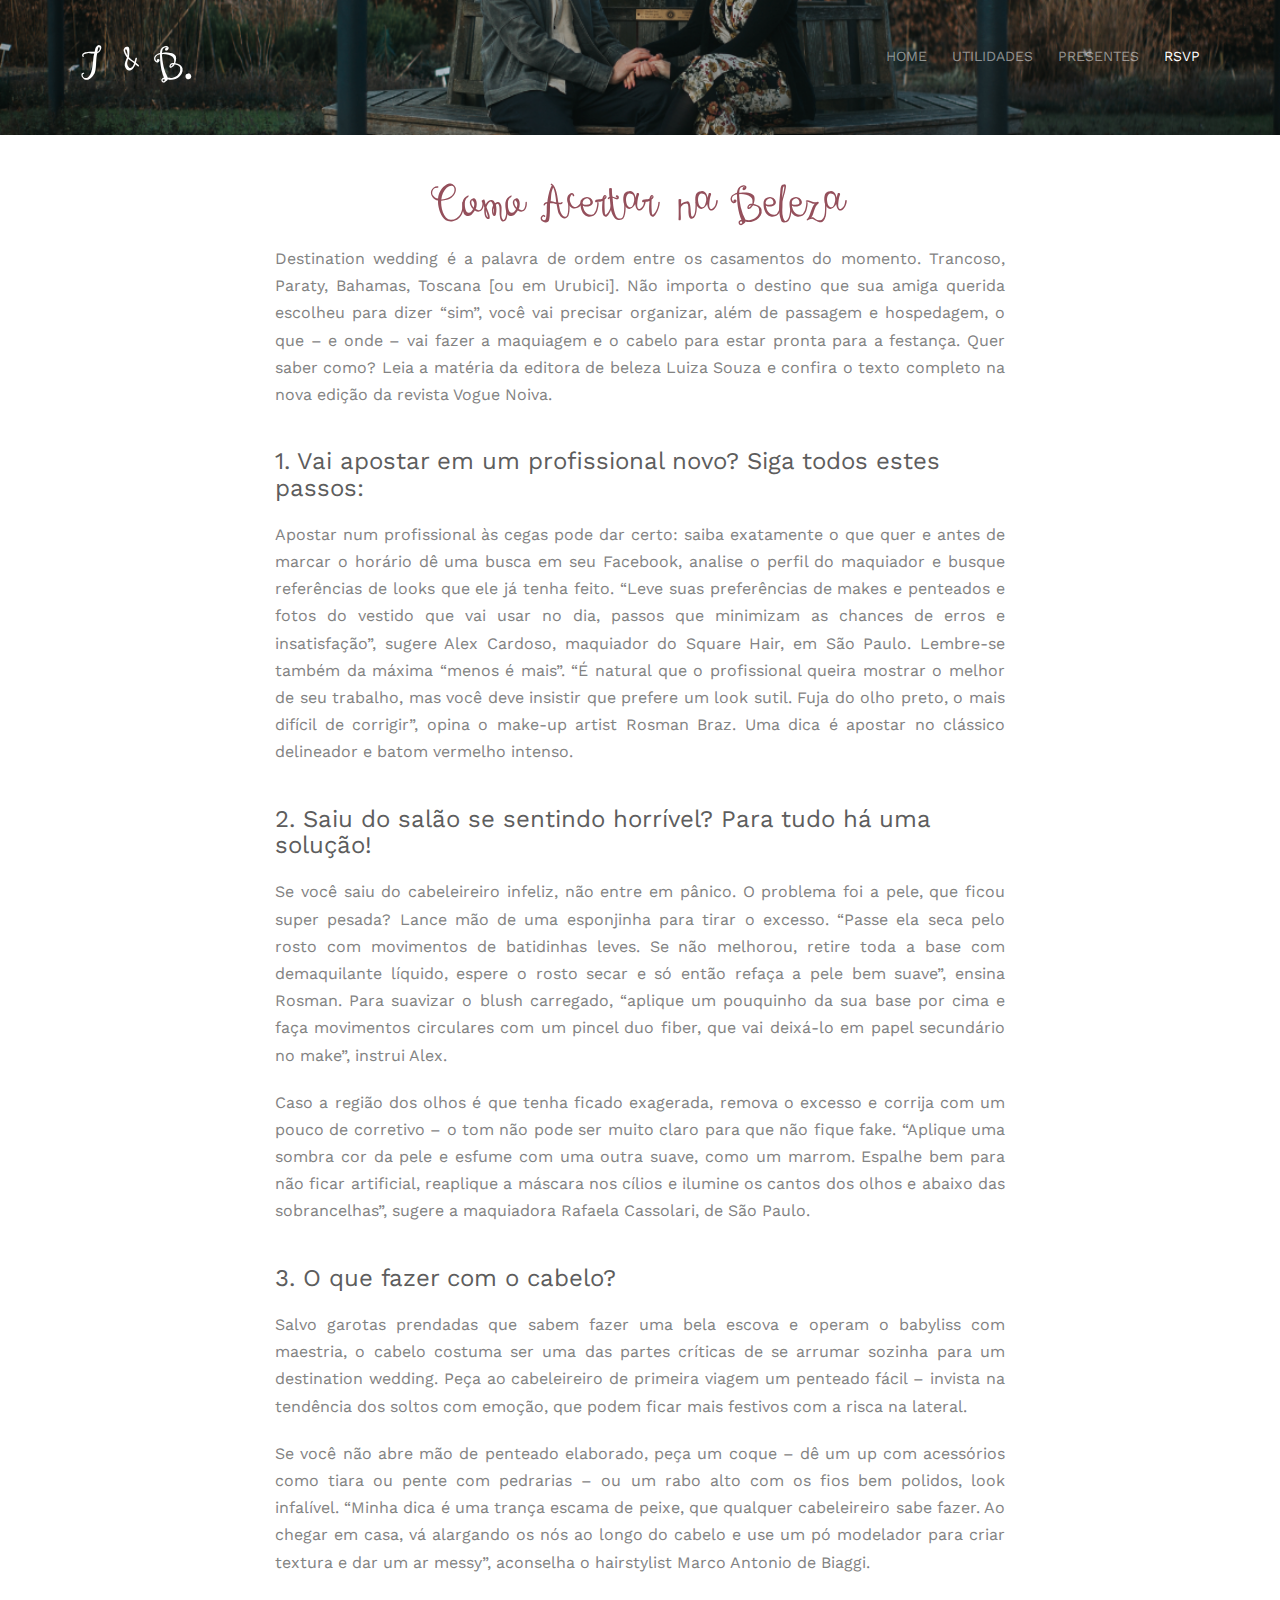
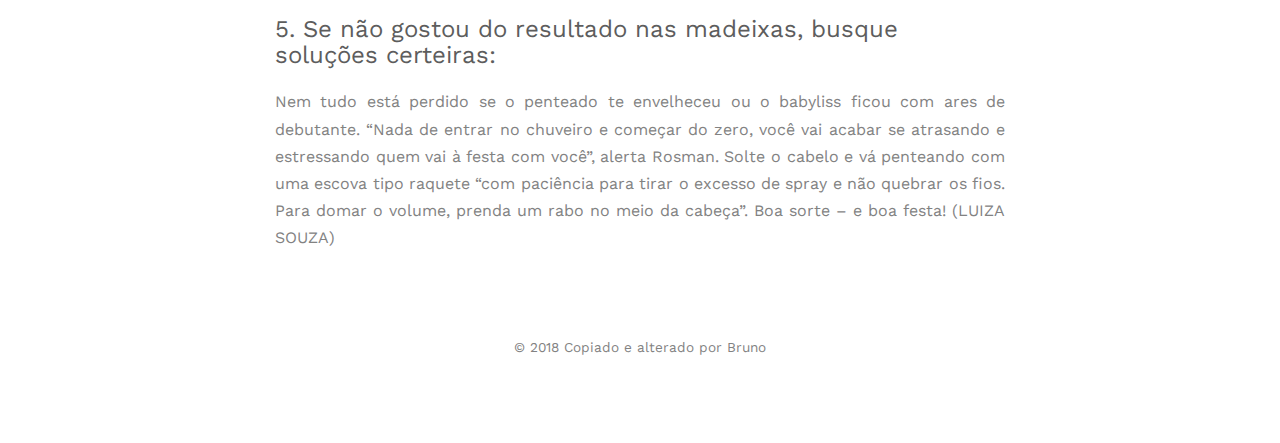
==== dica_beleza.html @ 576412ad "add some images and css updates" ====
<!DOCTYPE html>
<!--[if lt IE 7]>      <html class="no-js lt-ie9 lt-ie8 lt-ie7"> <![endif]-->
<!--[if IE 7]>         <html class="no-js lt-ie9 lt-ie8"> <![endif]-->
<!--[if IE 8]>         <html class="no-js lt-ie9"> <![endif]-->
<!--[if gt IE 8]><!--> <html class="no-js"> <!--<![endif]-->
	<head>
	<meta charset="utf-8">
	<meta http-equiv="X-UA-Compatible" content="IE=edge">
	<title>Thaís e Bruno</title>
	<meta name="viewport" content="width=device-width, initial-scale=1">


	<link href='https://fonts.googleapis.com/css?family=Work+Sans:400,300,600,400italic,700' rel='stylesheet' type='text/css'>
	<link href="https://fonts.googleapis.com/css?family=Sacramento" rel="stylesheet">
	
	<!-- Animate.css -->
	<link rel="stylesheet" href="css/animate.css">
	<!-- Icomoon Icon Fonts-->
	<link rel="stylesheet" href="css/icomoon.css">
	<!-- Bootstrap  -->
	<link rel="stylesheet" href="css/bootstrap.css">

	<!-- Magnific Popup -->
	<link rel="stylesheet" href="css/magnific-popup.css">

	<!-- Owl Carousel  -->
	<link rel="stylesheet" href="css/owl.carousel.min.css">
	<link rel="stylesheet" href="css/owl.theme.default.min.css">

	<!-- Theme style  -->
	<link rel="stylesheet" href="css/style.css">

	<!-- Modernizr JS -->
	<script src="js/modernizr-2.6.2.min.js"></script>
	<!-- FOR IE9 below -->
	<!--[if lt IE 9]>
	<script src="js/respond.min.js"></script>
	<![endif]-->

	</head>
	<body>
		
	<div class="tebw-loader"></div>
	
	<div id="page">
	<nav class="tebw-nav" role="navigation">
		<div class="container">
			<div class="row">
				<div class="col-md-3 col-xs-5">
					<div id="tebw-logo"><a href="index.html">T &amp; B<strong>.</strong></a></div>
				</div>
				<div class="col-md-9 col-xs-7 text-right menu-1">
					<ul>
						<li><a href="index.html">Home</a></li>
						<li class="has-dropdown">
							<a>Utilidades</a>
								<ul class="dropdown">
									<li><a href="dica_beleza.html">Dicas de beleza</a></li>
									<li><a href="onde_ficar.html">Onde ficar</a></li>
									<li><a href="o_que_vestir.html">O que vestir</a></li>
								</ul>
							</a>
						</li>
						<li><a href="gift_list.html">Presentes</a></li>
						<li class="active"><a href="rsvp.html">RSVP</a></li>
					</ul>
				</div>
			</div>
			
		</div>
	</nav>

	<header id="tebw-header" class="tebw-cover tebw-cover-sm" role="banner" style="background-image:url(images/header.png);">
	</header>


	<div class="tebw-post">
		<div class="container">
			<div class="col-md-8 col-xs-12 col-md-offset-2">
				<h2>Como Acertar na Beleza</h2>

				<p>Destination wedding é a palavra de ordem entre os casamentos do momento. Trancoso, Paraty, Bahamas, Toscana [ou em Urubici]. Não importa o destino que sua amiga querida escolheu para dizer “sim”, você vai precisar organizar, além de passagem e hospedagem, o que – e onde – vai fazer a maquiagem e o cabelo para estar pronta para a festança. Quer saber como? Leia a matéria da editora de beleza Luiza Souza e confira o texto completo na nova edição da revista Vogue Noiva.

				<h3>1. Vai apostar em um profissional novo? Siga todos estes passos:</h3>
				<p>Apostar num profissional às cegas pode dar certo: saiba exatamente o que quer e antes de marcar o horário dê uma busca em seu Facebook, analise o perfil do maquiador e busque referências de looks que ele já tenha feito. “Leve suas preferências de makes e penteados e fotos do vestido que vai usar no dia, passos que minimizam as chances de erros e insatisfação”, sugere Alex Cardoso, maquiador do Square Hair, em São Paulo. Lembre-se também da máxima “menos é mais”. “É natural que o profissional queira mostrar o melhor de seu trabalho, mas você deve insistir que prefere um look sutil. Fuja do olho preto, o mais difícil de corrigir”, opina o make-up artist Rosman Braz. Uma dica é apostar no clássico delineador e batom vermelho intenso.</p>

				<h3>2. Saiu do salão se sentindo horrível? Para tudo há uma solução!</h3>
				<p>Se você saiu do cabeleireiro infeliz, não entre em pânico. O problema foi a pele, que ficou super pesada? Lance mão de uma esponjinha para tirar o excesso. “Passe ela seca pelo rosto com movimentos de batidinhas leves. Se não melhorou, retire toda a base com demaquilante líquido, espere o rosto secar e só então refaça a pele bem suave”, ensina Rosman. Para suavizar o blush carregado, “aplique um pouquinho da sua base por cima e faça movimentos circulares com um pincel duo fiber, que vai deixá-lo em papel secundário no make”, instrui Alex.</p>

				<p>Caso a região dos olhos é que tenha ficado exagerada, remova o excesso e corrija com um pouco de corretivo – o tom não pode ser muito claro para que não fique fake. “Aplique uma sombra cor da pele e esfume com uma outra suave, como um marrom. Espalhe bem para não ficar artificial, reaplique a máscara nos cílios e ilumine os cantos dos olhos e abaixo das sobrancelhas”, sugere a maquiadora Rafaela Cassolari, de São Paulo.</p>
						
				<h3>3. O que fazer com o cabelo?</h3>
				<p>Salvo garotas prendadas que sabem fazer uma bela escova e operam o babyliss com maestria, o cabelo costuma ser uma das partes críticas de se arrumar sozinha para um destination wedding. ​Peça ao cabeleireiro de primeira viagem um penteado fácil – invista na tendência dos soltos com emoção, que podem ficar mais festivos com a risca na lateral.</p>
				
				<p>Se você não abre mão de penteado elaborado, peça um coque – dê um up com acessórios como tiara ou pente com pedrarias – ou um rabo alto com os fios bem polidos, look infalível. “Minha dica é uma trança escama de peixe, que qualquer cabeleireiro sabe fazer. Ao chegar em casa, vá alargando os nós ao longo do cabelo e use um pó modelador para criar textura e dar um ar messy”, aconselha o hairstylist Marco Antonio de Biaggi.</p>
				<p>
				<h3>5. Se não gostou do resultado nas madeixas, busque soluções certeiras:</h3>
				<p>Nem tudo está perdido se o penteado te envelheceu ou o babyliss ficou com ares de debutante. “Nada de entrar no chuveiro e começar do zero, você vai acabar se atrasando e estressando quem vai à festa com você”, alerta Rosman. Solte o cabelo e vá penteando com uma escova tipo raquete “com paciência para tirar o excesso de spray e não quebrar os fios. Para domar o volume, prenda um rabo no meio da cabeça”. Boa sorte – e boa festa! (LUIZA SOUZA)</p>
			</div>
		</div>
	</div>

	<footer id="tebw-footer" role="contentinfo">
			<div class="container">

				<div class="row copyright">
					<div class="col-md-12 text-center">
						<p>
							<small class="block">© 2018 Copiado e alterado por Bruno</small>
						</p>
					</div>
				</div>

			</div>
		</footer>
	</div>

	<div class="gototop js-top">
		<a href="#" class="js-gotop"><i class="icon-arrow-up"></i></a>
	</div>
	
	<!-- jQuery -->
	<script src="js/jquery.min.js"></script>
	<!-- jQuery Easing -->
	<script src="js/jquery.easing.1.3.js"></script>
	<!-- Bootstrap -->
	<script src="js/bootstrap.min.js"></script>
	<!-- Waypoints -->
	<script src="js/jquery.waypoints.min.js"></script>
	<!-- Carousel -->
	<script src="js/owl.carousel.min.js"></script>
	<!-- countTo -->
	<script src="js/jquery.countTo.js"></script>

	<!-- Stellar -->
	<script src="js/jquery.stellar.min.js"></script>
	<!-- Magnific Popup -->
	<script src="js/jquery.magnific-popup.min.js"></script>
	<script src="js/magnific-popup-options.js"></script>

	<!-- Main -->
	<script src="js/main.js"></script>

	</body>
</html>
---- css/icomoon.css ----
@font-face {
  font-family: 'icomoon';
  src:  url('../fonts/icomoon/icomoon.eot?6iuir');
  src:  url('../fonts/icomoon/icomoon.eot?6iuir#iefix') format('embedded-opentype'),
    url('../fonts/icomoon/icomoon.ttf?6iuir') format('truetype'),
    url('../fonts/icomoon/icomoon.woff?6iuir') format('woff'),
    url('../fonts/icomoon/icomoon.svg?6iuir#icomoon') format('svg');
  font-weight: normal;
  font-style: normal;
}

[class^="icon-"], [class*=" icon-"] {
  /* use !important to prevent issues with browser extensions that change fonts */
  font-family: 'icomoon' !important;
  speak: none;
  font-style: normal;
  font-weight: normal;
  font-variant: normal;
  text-transform: none;
  line-height: 1;

  /* Better Font Rendering =========== */
  -webkit-font-smoothing: antialiased;
  -moz-osx-font-smoothing: grayscale;
}

.icon-eye:before {
  content: "\e000";
}
.icon-paper-clip:before {
  content: "\e001";
}
.icon-mail:before {
  content: "\e002";
}
.icon-toggle:before {
  content: "\e003";
}
.icon-layout:before {
  content: "\e004";
}
.icon-link:before {
  content: "\e005";
}
.icon-bell:before {
  content: "\e006";
}
.icon-lock:before {
  content: "\e007";
}
.icon-unlock:before {
  content: "\e008";
}
.icon-ribbon:before {
  content: "\e009";
}
.icon-image:before {
  content: "\e010";
}
.icon-signal:before {
  content: "\e011";
}
.icon-target:before {
  content: "\e012";
}
.icon-clipboard:before {
  content: "\e013";
}
.icon-clock:before {
  content: "\e014";
}
.icon-watch:before {
  content: "\e015";
}
.icon-air-play:before {
  content: "\e016";
}
.icon-camera:before {
  content: "\e017";
}
.icon-video:before {
  content: "\e018";
}
.icon-disc:before {
  content: "\e019";
}
.icon-printer:before {
  content: "\e020";
}
.icon-monitor:before {
  content: "\e021";
}
.icon-server:before {
  content: "\e022";
}
.icon-cog:before {
  content: "\e023";
}
.icon-heart:before {
  content: "\e024";
}
.icon-paragraph:before {
  content: "\e025";
}
.icon-align-justify:before {
  content: "\e026";
}
.icon-align-left:before {
  content: "\e027";
}
.icon-align-center:before {
  content: "\e028";
}
.icon-align-right:before {
  content: "\e029";
}
.icon-book:before {
  content: "\e030";
}
.icon-layers:before {
  content: "\e031";
}
.icon-stack:before {
  content: "\e032";
}
.icon-stack-2:before {
  content: "\e033";
}
.icon-paper:before {
  content: "\e034";
}
.icon-paper-stack:before {
  content: "\e035";
}
.icon-search:before {
  content: "\e036";
}
.icon-zoom-in:before {
  content: "\e037";
}
.icon-zoom-out:before {
  content: "\e038";
}
.icon-reply:before {
  content: "\e039";
}
.icon-circle-plus:before {
  content: "\e040";
}
.icon-circle-minus:before {
  content: "\e041";
}
.icon-circle-check:before {
  content: "\e042";
}
.icon-circle-cross:before {
  content: "\e043";
}
.icon-square-plus:before {
  content: "\e044";
}
.icon-square-minus:before {
  content: "\e045";
}
.icon-square-check:before {
  content: "\e046";
}
.icon-square-cross:before {
  content: "\e047";
}
.icon-microphone:before {
  content: "\e048";
}
.icon-record:before {
  content: "\e049";
}
.icon-skip-back:before {
  content: "\e050";
}
.icon-rewind:before {
  content: "\e051";
}
.icon-play:before {
  content: "\e052";
}
.icon-pause:before {
  content: "\e053";
}
.icon-stop:before {
  content: "\e054";
}
.icon-fast-forward:before {
  content: "\e055";
}
.icon-skip-forward:before {
  content: "\e056";
}
.icon-shuffle:before {
  content: "\e057";
}
.icon-repeat:before {
  content: "\e058";
}
.icon-folder:before {
  content: "\e059";
}
.icon-umbrella:before {
  content: "\e060";
}
.icon-moon:before {
  content: "\e061";
}
.icon-thermometer:before {
  content: "\e062";
}
.icon-drop:before {
  content: "\e063";
}
.icon-sun:before {
  content: "\e064";
}
.icon-cloud:before {
  content: "\e065";
}
.icon-cloud-upload:before {
  content: "\e066";
}
.icon-cloud-download:before {
  content: "\e067";
}
.icon-upload:before {
  content: "\e068";
}
.icon-download:before {
  content: "\e069";
}
.icon-location:before {
  content: "\e070";
}
.icon-location-2:before {
  content: "\e071";
}
.icon-map:before {
  content: "\e072";
}
.icon-battery:before {
  content: "\e073";
}
.icon-head:before {
  content: "\e074";
}
.icon-briefcase:before {
  content: "\e075";
}
.icon-speech-bubble:before {
  content: "\e076";
}
.icon-anchor:before {
  content: "\e077";
}
.icon-globe:before {
  content: "\e078";
}
.icon-box:before {
  content: "\e079";
}
.icon-reload:before {
  content: "\e080";
}
.icon-share:before {
  content: "\e081";
}
.icon-marquee:before {
  content: "\e082";
}
.icon-marquee-plus:before {
  content: "\e083";
}
.icon-marquee-minus:before {
  content: "\e084";
}
.icon-tag:before {
  content: "\e085";
}
.icon-power:before {
  content: "\e086";
}
.icon-command:before {
  content: "\e087";
}
.icon-alt:before {
  content: "\e088";
}
.icon-esc:before {
  content: "\e089";
}
.icon-bar-graph:before {
  content: "\e090";
}
.icon-bar-graph-2:before {
  content: "\e091";
}
.icon-pie-graph:before {
  content: "\e092";
}
.icon-star:before {
  content: "\e093";
}
.icon-arrow-left:before {
  content: "\e094";
}
.icon-arrow-right:before {
  content: "\e095";
}
.icon-arrow-up:before {
  content: "\e096";
}
.icon-arrow-down:before {
  content: "\e097";
}
.icon-volume:before {
  content: "\e098";
}
.icon-mute:before {
  content: "\e099";
}
.icon-content-right:before {
  content: "\e100";
}
.icon-content-left:before {
  content: "\e101";
}
.icon-grid:before {
  content: "\e102";
}
.icon-grid-2:before {
  content: "\e103";
}
.icon-columns:before {
  content: "\e104";
}
.icon-loader:before {
  content: "\e105";
}
.icon-bag:before {
  content: "\e106";
}
.icon-ban:before {
  content: "\e107";
}
.icon-flag:before {
  content: "\e108";
}
.icon-trash:before {
  content: "\e109";
}
.icon-expand:before {
  content: "\e110";
}
.icon-contract:before {
  content: "\e111";
}
.icon-maximize:before {
  content: "\e112";
}
.icon-minimize:before {
  content: "\e113";
}
.icon-plus:before {
  content: "\e114";
}
.icon-minus:before {
  content: "\e115";
}
.icon-check:before {
  content: "\e116";
}
.icon-cross:before {
  content: "\e117";
}
.icon-move:before {
  content: "\e118";
}
.icon-delete:before {
  content: "\e119";
}
.icon-menu:before {
  content: "\e120";
}
.icon-archive:before {
  content: "\e121";
}
.icon-inbox:before {
  content: "\e122";
}
.icon-outbox:before {
  content: "\e123";
}
.icon-file:before {
  content: "\e124";
}
.icon-file-add:before {
  content: "\e125";
}
.icon-file-subtract:before {
  content: "\e126";
}
.icon-help:before {
  content: "\e127";
}
.icon-open:before {
  content: "\e128";
}
.icon-ellipsis:before {
  content: "\e129";
}
.icon-add-to-list:before {
  content: "\e900";
}
.icon-classic-computer:before {
  content: "\e901";
}
.icon-controller-fast-backward:before {
  content: "\e902";
}
.icon-creative-commons-attribution:before {
  content: "\e903";
}
.icon-creative-commons-noderivs:before {
  content: "\e904";
}
.icon-creative-commons-noncommercial-eu:before {
  content: "\e905";
}
.icon-creative-commons-noncommercial-us:before {
  content: "\e906";
}
.icon-creative-commons-public-domain:before {
  content: "\e907";
}
.icon-creative-commons-remix:before {
  content: "\e908";
}
.icon-creative-commons-share:before {
  content: "\e909";
}
.icon-creative-commons-sharealike:before {
  content: "\e90a";
}
.icon-creative-commons:before {
  content: "\e90b";
}
.icon-document-landscape:before {
  content: "\e90c";
}
.icon-remove-user:before {
  content: "\e90d";
}
.icon-warning:before {
  content: "\e90e";
}
.icon-arrow-bold-down:before {
  content: "\e90f";
}
.icon-arrow-bold-left:before {
  content: "\e910";
}
.icon-arrow-bold-right:before {
  content: "\e911";
}
.icon-arrow-bold-up:before {
  content: "\e912";
}
.icon-arrow-down2:before {
  content: "\e913";
}
.icon-arrow-left2:before {
  content: "\e914";
}
.icon-arrow-long-down:before {
  content: "\e915";
}
.icon-arrow-long-left:before {
  content: "\e916";
}
.icon-arrow-long-right:before {
  content: "\e917";
}
.icon-arrow-long-up:before {
  content: "\e918";
}
.icon-arrow-right2:before {
  content: "\e919";
}
.icon-arrow-up2:before {
  content: "\e91a";
}
.icon-arrow-with-circle-down:before {
  content: "\e91b";
}
.icon-arrow-with-circle-left:before {
  content: "\e91c";
}
.icon-arrow-with-circle-right:before {
  content: "\e91d";
}
.icon-arrow-with-circle-up:before {
  content: "\e91e";
}
.icon-bookmark:before {
  content: "\e91f";
}
.icon-bookmarks:before {
  content: "\e920";
}
.icon-chevron-down:before {
  content: "\e921";
}
.icon-chevron-left:before {
  content: "\e922";
}
.icon-chevron-right:before {
  content: "\e923";
}
.icon-chevron-small-down:before {
  content: "\e924";
}
.icon-chevron-small-left:before {
  content: "\e925";
}
.icon-chevron-small-right:before {
  content: "\e926";
}
.icon-chevron-small-up:before {
  content: "\e927";
}
.icon-chevron-thin-down:before {
  content: "\e928";
}
.icon-chevron-thin-left:before {
  content: "\e929";
}
.icon-chevron-thin-right:before {
  content: "\e92a";
}
.icon-chevron-thin-up:before {
  content: "\e92b";
}
.icon-chevron-up:before {
  content: "\e92c";
}
.icon-chevron-with-circle-down:before {
  content: "\e92d";
}
.icon-chevron-with-circle-left:before {
  content: "\e92e";
}
.icon-chevron-with-circle-right:before {
  content: "\e92f";
}
.icon-chevron-with-circle-up:before {
  content: "\e930";
}
.icon-cloud2:before {
  content: "\e931";
}
.icon-controller-fast-forward:before {
  content: "\e932";
}
.icon-controller-jump-to-start:before {
  content: "\e933";
}
.icon-controller-next:before {
  content: "\e934";
}
.icon-controller-paus:before {
  content: "\e935";
}
.icon-controller-play:before {
  content: "\e936";
}
.icon-controller-record:before {
  content: "\e937";
}
.icon-controller-stop:before {
  content: "\e938";
}
.icon-controller-volume:before {
  content: "\e939";
}
.icon-dot-single:before {
  content: "\e93a";
}
.icon-dots-three-horizontal:before {
  content: "\e93b";
}
.icon-dots-three-vertical:before {
  content: "\e93c";
}
.icon-dots-two-horizontal:before {
  content: "\e93d";
}
.icon-dots-two-vertical:before {
  content: "\e93e";
}
.icon-download2:before {
  content: "\e93f";
}
.icon-emoji-flirt:before {
  content: "\e940";
}
.icon-flow-branch:before {
  content: "\e941";
}
.icon-flow-cascade:before {
  content: "\e942";
}
.icon-flow-line:before {
  content: "\e943";
}
.icon-flow-parallel:before {
  content: "\e944";
}
.icon-flow-tree:before {
  content: "\e945";
}
.icon-install:before {
  content: "\e946";
}
.icon-layers2:before {
  content: "\e947";
}
.icon-open-book:before {
  content: "\e948";
}
.icon-resize-100:before {
  content: "\e949";
}
.icon-resize-full-screen:before {
  content: "\e94a";
}
.icon-save:before {
  content: "\e94b";
}
.icon-select-arrows:before {
  content: "\e94c";
}
.icon-sound-mute:before {
  content: "\e94d";
}
.icon-sound:before {
  content: "\e94e";
}
.icon-trash2:before {
  content: "\e94f";
}
.icon-triangle-down:before {
  content: "\e950";
}
.icon-triangle-left:before {
  content: "\e951";
}
.icon-triangle-right:before {
  content: "\e952";
}
.icon-triangle-up:before {
  content: "\e953";
}
.icon-uninstall:before {
  content: "\e954";
}
.icon-upload-to-cloud:before {
  content: "\e955";
}
.icon-upload2:before {
  content: "\e956";
}
.icon-add-user:before {
  content: "\e957";
}
.icon-address:before {
  content: "\e958";
}
.icon-adjust:before {
  content: "\e959";
}
.icon-air:before {
  content: "\e95a";
}
.icon-aircraft-landing:before {
  content: "\e95b";
}
.icon-aircraft-take-off:before {
  content: "\e95c";
}
.icon-aircraft:before {
  content: "\e95d";
}
.icon-align-bottom:before {
  content: "\e95e";
}
.icon-align-horizontal-middle:before {
  content: "\e95f";
}
.icon-align-left2:before {
  content: "\e960";
}
.icon-align-right2:before {
  content: "\e961";
}
.icon-align-top:before {
  content: "\e962";
}
.icon-align-vertical-middle:before {
  content: "\e963";
}
.icon-archive2:before {
  content: "\e964";
}
.icon-area-graph:before {
  content: "\e965";
}
.icon-attachment:before {
  content: "\e966";
}
.icon-awareness-ribbon:before {
  content: "\e967";
}
.icon-back-in-time:before {
  content: "\e968";
}
.icon-back:before {
  content: "\e969";
}
.icon-bar-graph2:before {
  content: "\e96a";
}
.icon-battery2:before {
  content: "\e96b";
}
.icon-beamed-note:before {
  content: "\e96c";
}
.icon-bell2:before {
  content: "\e96d";
}
.icon-blackboard:before {
  content: "\e96e";
}
.icon-block:before {
  content: "\e96f";
}
.icon-book2:before {
  content: "\e970";
}
.icon-bowl:before {
  content: "\e971";
}
.icon-box2:before {
  content: "\e972";
}
.icon-briefcase2:before {
  content: "\e973";
}
.icon-browser:before {
  content: "\e974";
}
.icon-brush:before {
  content: "\e975";
}
.icon-bucket:before {
  content: "\e976";
}
.icon-cake:before {
  content: "\e977";
}
.icon-calculator:before {
  content: "\e978";
}
.icon-calendar:before {
  content: "\e979";
}
.icon-camera2:before {
  content: "\e97a";
}
.icon-ccw:before {
  content: "\e97b";
}
.icon-chat:before {
  content: "\e97c";
}
.icon-check2:before {
  content: "\e97d";
}
.icon-circle-with-cross:before {
  content: "\e97e";
}
.icon-circle-with-minus:before {
  content: "\e97f";
}
.icon-circle-with-plus:before {
  content: "\e980";
}
.icon-circle:before {
  content: "\e981";
}
.icon-circular-graph:before {
  content: "\e982";
}
.icon-clapperboard:before {
  content: "\e983";
}
.icon-clipboard2:before {
  content: "\e984";
}
.icon-clock2:before {
  content: "\e985";
}
.icon-code:before {
  content: "\e986";
}
.icon-cog2:before {
  content: "\e987";
}
.icon-colours:before {
  content: "\e988";
}
.icon-compass:before {
  content: "\e989";
}
.icon-copy:before {
  content: "\e98a";
}
.icon-credit-card:before {
  content: "\e98b";
}
.icon-credit:before {
  content: "\e98c";
}
.icon-cross2:before {
  content: "\e98d";
}
.icon-cup:before {
  content: "\e98e";
}
.icon-cw:before {
  content: "\e98f";
}
.icon-cycle:before {
  content: "\e990";
}
.icon-database:before {
  content: "\e991";
}
.icon-dial-pad:before {
  content: "\e992";
}
.icon-direction:before {
  content: "\e993";
}
.icon-document:before {
  content: "\e994";
}
.icon-documents:before {
  content: "\e995";
}
.icon-drink:before {
  content: "\e996";
}
.icon-drive:before {
  content: "\e997";
}
.icon-drop2:before {
  content: "\e998";
}
.icon-edit:before {
  content: "\e999";
}
.icon-email:before {
  content: "\e99a";
}
.icon-emoji-happy:before {
  content: "\e99b";
}
.icon-emoji-neutral:before {
  content: "\e99c";
}
.icon-emoji-sad:before {
  content: "\e99d";
}
.icon-erase:before {
  content: "\e99e";
}
.icon-eraser:before {
  content: "\e99f";
}
.icon-export:before {
  content: "\e9a0";
}
.icon-eye2:before {
  content: "\e9a1";
}
.icon-feather:before {
  content: "\e9a2";
}
.icon-flag2:before {
  content: "\e9a3";
}
.icon-flash:before {
  content: "\e9a4";
}
.icon-flashlight:before {
  content: "\e9a5";
}
.icon-flat-brush:before {
  content: "\e9a6";
}
.icon-folder-images:before {
  content: "\e9a7";
}
.icon-folder-music:before {
  content: "\e9a8";
}
.icon-folder-video:before {
  content: "\e9a9";
}
.icon-folder2:before {
  content: "\e9aa";
}
.icon-forward:before {
  content: "\e9ab";
}
.icon-funnel:before {
  content: "\e9ac";
}
.icon-game-controller:before {
  content: "\e9ad";
}
.icon-gauge:before {
  content: "\e9ae";
}
.icon-globe2:before {
  content: "\e9af";
}
.icon-graduation-cap:before {
  content: "\e9b0";
}
.icon-grid2:before {
  content: "\e9b1";
}
.icon-hair-cross:before {
  content: "\e9b2";
}
.icon-hand:before {
  content: "\e9b3";
}
.icon-heart-outlined:before {
  content: "\e9b4";
}
.icon-heart2:before {
  content: "\e9b5";
}
.icon-help-with-circle:before {
  content: "\e9b6";
}
.icon-help2:before {
  content: "\e9b7";
}
.icon-home:before {
  content: "\e9b8";
}
.icon-hour-glass:before {
  content: "\e9b9";
}
.icon-image-inverted:before {
  content: "\e9ba";
}
.icon-image2:before {
  content: "\e9bb";
}
.icon-images:before {
  content: "\e9bc";
}
.icon-inbox2:before {
  content: "\e9bd";
}
.icon-infinity:before {
  content: "\e9be";
}
.icon-info-with-circle:before {
  content: "\e9bf";
}
.icon-info:before {
  content: "\e9c0";
}
.icon-key:before {
  content: "\e9c1";
}
.icon-keyboard:before {
  content: "\e9c2";
}
.icon-lab-flask:before {
  content: "\e9c3";
}
.icon-landline:before {
  content: "\e9c4";
}
.icon-language:before {
  content: "\e9c5";
}
.icon-laptop:before {
  content: "\e9c6";
}
.icon-leaf:before {
  content: "\e9c7";
}
.icon-level-down:before {
  content: "\e9c8";
}
.icon-level-up:before {
  content: "\e9c9";
}
.icon-lifebuoy:before {
  content: "\e9ca";
}
.icon-light-bulb:before {
  content: "\e9cb";
}
.icon-light-down:before {
  content: "\e9cc";
}
.icon-light-up:before {
  content: "\e9cd";
}
.icon-line-graph:before {
  content: "\e9ce";
}
.icon-link2:before {
  content: "\e9cf";
}
.icon-list:before {
  content: "\e9d0";
}
.icon-location-pin:before {
  content: "\e9d1";
}
.icon-location2:before {
  content: "\e9d2";
}
.icon-lock-open:before {
  content: "\e9d3";
}
.icon-lock2:before {
  content: "\e9d4";
}
.icon-log-out:before {
  content: "\e9d5";
}
.icon-login:before {
  content: "\e9d6";
}
.icon-loop:before {
  content: "\e9d7";
}
.icon-magnet:before {
  content: "\e9d8";
}
.icon-magnifying-glass:before {
  content: "\e9d9";
}
.icon-mail2:before {
  content: "\e9da";
}
.icon-man:before {
  content: "\e9db";
}
.icon-map2:before {
  content: "\e9dc";
}
.icon-mask:before {
  content: "\e9dd";
}
.icon-medal:before {
  content: "\e9de";
}
.icon-megaphone:before {
  content: "\e9df";
}
.icon-menu2:before {
  content: "\e9e0";
}
.icon-message:before {
  content: "\e9e1";
}
.icon-mic:before {
  content: "\e9e2";
}
.icon-minus2:before {
  content: "\e9e3";
}
.icon-mobile:before {
  content: "\e9e4";
}
.icon-modern-mic:before {
  content: "\e9e5";
}
.icon-moon2:before {
  content: "\e9e6";
}
.icon-mouse:before {
  content: "\e9e7";
}
.icon-music:before {
  content: "\e9e8";
}
.icon-network:before {
  content: "\e9e9";
}
.icon-new-message:before {
  content: "\e9ea";
}
.icon-new:before {
  content: "\e9eb";
}
.icon-news:before {
  content: "\e9ec";
}
.icon-note:before {
  content: "\e9ed";
}
.icon-notification:before {
  content: "\e9ee";
}
.icon-old-mobile:before {
  content: "\e9ef";
}
.icon-old-phone:before {
  content: "\e9f0";
}
.icon-palette:before {
  content: "\e9f1";
}
.icon-paper-plane:before {
  content: "\e9f2";
}
.icon-pencil:before {
  content: "\e9f3";
}
.icon-phone:before {
  content: "\e9f4";
}
.icon-pie-chart:before {
  content: "\e9f5";
}
.icon-pin:before {
  content: "\e9f6";
}
.icon-plus2:before {
  content: "\e9f7";
}
.icon-popup:before {
  content: "\e9f8";
}
.icon-power-plug:before {
  content: "\e9f9";
}
.icon-price-ribbon:before {
  content: "\e9fa";
}
.icon-price-tag:before {
  content: "\e9fb";
}
.icon-print:before {
  content: "\e9fc";
}
.icon-progress-empty:before {
  content: "\e9fd";
}
.icon-progress-full:before {
  content: "\e9fe";
}
.icon-progress-one:before {
  content: "\e9ff";
}
.icon-progress-two:before {
  content: "\ea00";
}
.icon-publish:before {
  content: "\ea01";
}
.icon-quote:before {
  content: "\ea02";
}
.icon-radio:before {
  content: "\ea03";
}
.icon-reply-all:before {
  content: "\ea04";
}
.icon-reply2:before {
  content: "\ea05";
}
.icon-retweet:before {
  content: "\ea06";
}
.icon-rocket:before {
  content: "\ea07";
}
.icon-round-brush:before {
  content: "\ea08";
}
.icon-rss:before {
  content: "\ea09";
}
.icon-ruler:before {
  content: "\ea0a";
}
.icon-scissors:before {
  content: "\ea0b";
}
.icon-share-alternitive:before {
  content: "\ea0c";
}
.icon-share2:before {
  content: "\ea0d";
}
.icon-shareable:before {
  content: "\ea0e";
}
.icon-shield:before {
  content: "\ea0f";
}
.icon-shop:before {
  content: "\ea10";
}
.icon-shopping-bag:before {
  content: "\ea11";
}
.icon-shopping-basket:before {
  content: "\ea12";
}
.icon-shopping-cart:before {
  content: "\ea13";
}
.icon-shuffle2:before {
  content: "\ea14";
}
.icon-signal2:before {
  content: "\ea15";
}
.icon-sound-mix:before {
  content: "\ea16";
}
.icon-sports-club:before {
  content: "\ea17";
}
.icon-spreadsheet:before {
  content: "\ea18";
}
.icon-squared-cross:before {
  content: "\ea19";
}
.icon-squared-minus:before {
  content: "\ea1a";
}
.icon-squared-plus:before {
  content: "\ea1b";
}
.icon-star-outlined:before {
  content: "\ea1c";
}
.icon-star2:before {
  content: "\ea1d";
}
.icon-stopwatch:before {
  content: "\ea1e";
}
.icon-suitcase:before {
  content: "\ea1f";
}
.icon-swap:before {
  content: "\ea20";
}
.icon-sweden:before {
  content: "\ea21";
}
.icon-switch:before {
  content: "\ea22";
}
.icon-tablet:before {
  content: "\ea23";
}
.icon-tag2:before {
  content: "\ea24";
}
.icon-text-document-inverted:before {
  content: "\ea25";
}
.icon-text-document:before {
  content: "\ea26";
}
.icon-text:before {
  content: "\ea27";
}
.icon-thermometer2:before {
  content: "\ea28";
}
.icon-thumbs-down:before {
  content: "\ea29";
}
.icon-thumbs-up:before {
  content: "\ea2a";
}
.icon-thunder-cloud:before {
  content: "\ea2b";
}
.icon-ticket:before {
  content: "\ea2c";
}
.icon-time-slot:before {
  content: "\ea2d";
}
.icon-tools:before {
  content: "\ea2e";
}
.icon-traffic-cone:before {
  content: "\ea2f";
}
.icon-tree:before {
  content: "\ea30";
}
.icon-trophy:before {
  content: "\ea31";
}
.icon-tv:before {
  content: "\ea32";
}
.icon-typing:before {
  content: "\ea33";
}
.icon-unread:before {
  content: "\ea34";
}
.icon-untag:before {
  content: "\ea35";
}
.icon-user:before {
  content: "\ea36";
}
.icon-users:before {
  content: "\ea37";
}
.icon-v-card:before {
  content: "\ea38";
}
.icon-video2:before {
  content: "\ea39";
}
.icon-vinyl:before {
  content: "\ea3a";
}
.icon-voicemail:before {
  content: "\ea3b";
}
.icon-wallet:before {
  content: "\ea3c";
}
.icon-water:before {
  content: "\ea3d";
}
.icon-px-with-circle:before {
  content: "\ea3e";
}
.icon-px:before {
  content: "\ea3f";
}
.icon-basecamp:before {
  content: "\ea40";
}
.icon-behance:before {
  content: "\ea41";
}
.icon-creative-cloud:before {
  content: "\ea42";
}
.icon-dropbox:before {
  content: "\ea43";
}
.icon-evernote:before {
  content: "\ea44";
}
.icon-flattr:before {
  content: "\ea45";
}
.icon-foursquare:before {
  content: "\ea46";
}
.icon-google-drive:before {
  content: "\ea47";
}
.icon-google-hangouts:before {
  content: "\ea48";
}
.icon-grooveshark:before {
  content: "\ea49";
}
.icon-icloud:before {
  content: "\ea4a";
}
.icon-mixi:before {
  content: "\ea4b";
}
.icon-onedrive:before {
  content: "\ea4c";
}
.icon-paypal:before {
  content: "\ea4d";
}
.icon-picasa:before {
  content: "\ea4e";
}
.icon-qq:before {
  content: "\ea4f";
}
.icon-rdio-with-circle:before {
  content: "\ea50";
}
.icon-renren:before {
  content: "\ea51";
}
.icon-scribd:before {
  content: "\ea52";
}
.icon-sina-weibo:before {
  content: "\ea53";
}
.icon-skype-with-circle:before {
  content: "\ea54";
}
.icon-skype:before {
  content: "\ea55";
}
.icon-slideshare:before {
  content: "\ea56";
}
.icon-smashing:before {
  content: "\ea57";
}
.icon-soundcloud:before {
  content: "\ea58";
}
.icon-spotify-with-circle:before {
  content: "\ea59";
}
.icon-spotify:before {
  content: "\ea5a";
}
.icon-swarm:before {
  content: "\ea5b";
}
.icon-vine-with-circle:before {
  content: "\ea5c";
}
.icon-vine:before {
  content: "\ea5d";
}
.icon-vk-alternitive:before {
  content: "\ea5e";
}
.icon-vk-with-circle:before {
  content: "\ea5f";
}
.icon-vk:before {
  content: "\ea60";
}
.icon-xing-with-circle:before {
  content: "\ea61";
}
.icon-xing:before {
  content: "\ea62";
}
.icon-yelp:before {
  content: "\ea63";
}
.icon-dribbble-with-circle:before {
  content: "\ea64";
}
.icon-dribbble:before {
  content: "\ea65";
}
.icon-facebook-with-circle:before {
  content: "\ea66";
}
.icon-facebook:before {
  content: "\ea67";
}
.icon-flickr-with-circle:before {
  content: "\ea68";
}
.icon-flickr:before {
  content: "\ea69";
}
.icon-github-with-circle:before {
  content: "\ea6a";
}
.icon-github:before {
  content: "\ea6b";
}
.icon-google-with-circle:before {
  content: "\ea6c";
}
.icon-google:before {
  content: "\ea6d";
}
.icon-instagram-with-circle:before {
  content: "\ea6e";
}
.icon-instagram:before {
  content: "\ea6f";
}
.icon-lastfm-with-circle:before {
  content: "\ea70";
}
.icon-lastfm:before {
  content: "\ea71";
}
.icon-linkedin-with-circle:before {
  content: "\ea72";
}
.icon-linkedin:before {
  content: "\ea73";
}
.icon-pinterest-with-circle:before {
  content: "\ea74";
}
.icon-pinterest:before {
  content: "\ea75";
}
.icon-rdio:before {
  content: "\ea76";
}
.icon-stumbleupon-with-circle:before {
  content: "\ea77";
}
.icon-stumbleupon:before {
  content: "\ea78";
}
.icon-tumblr-with-circle:before {
  content: "\ea79";
}
.icon-tumblr:before {
  content: "\ea7a";
}
.icon-twitter-with-circle:before {
  content: "\ea7b";
}
.icon-twitter:before {
  content: "\ea7c";
}
.icon-vimeo-with-circle:before {
  content: "\ea7d";
}
.icon-vimeo:before {
  content: "\ea7e";
}
.icon-youtube-with-circle:before {
  content: "\ea7f";
}
.icon-youtube:before {
  content: "\ea80";
}
---- css/style.css ----
@font-face {
  font-family: 'icomoon';
  src: url("../fonts/icomoon/icomoon.eot?srf3rx");
  src: url("../fonts/icomoon/icomoon.eot?srf3rx#iefix") format("embedded-opentype"), url("../fonts/icomoon/icomoon.ttf?srf3rx") format("truetype"), url("../fonts/icomoon/icomoon.woff?srf3rx") format("woff"), url("../fonts/icomoon/icomoon.svg?srf3rx#icomoon") format("svg");
  font-weight: normal;
  font-style: normal;
}

@font-face {
  font-family: 'custom-cursive';
  src: url("../fonts/cursive/austie.regular.ttf");
  font-weight: normal;
  font-style: normal;
}

/* =======================================================
*
* 	Template Style 
*
* ======================================================= */
body {
  font-family: "Work Sans", Arial, sans-serif;
  font-weight: 400;
  font-size: 16px;
  line-height: 1.7;
  color: #828282;
  background: #fff;
}

#page {
  position: relative;
  overflow-x: hidden;
  width: 100%;
  height: 100%;
  -webkit-transition: 0.5s;
  -o-transition: 0.5s;
  transition: 0.5s;
}
.offcanvas #page {
  overflow: hidden;
  position: absolute;
}
.offcanvas #page:after {
  -webkit-transition: 2s;
  -o-transition: 2s;
  transition: 2s;
  position: absolute;
  top: 0;
  right: 0;
  bottom: 0;
  left: 0;
  z-index: 101;
  background: rgba(0, 0, 0, 0.7);
  content: "";
}

a {
  color: #944f5b;
  -webkit-transition: 0.5s;
  -o-transition: 0.5s;
  transition: 0.5s;
}
a:hover, a:active, a:focus {
  color: #944f5b;
  outline: none;
  text-decoration: none;
}

p {
  margin-bottom: 20px;
}

h1, h2, h3, h4, h5, h6, figure {
  color: #000;
  font-family: "Work Sans", Arial, sans-serif;
  font-weight: 400;
  margin: 0 0 20px 0;
}

::-webkit-selection {
  color: #fff;
  background: #944f5b;
}

::-moz-selection {
  color: #fff;
  background: #944f5b;
}

::selection {
  color: #fff;
  background: #944f5b;
}

.tebw-nav {
  position: absolute;
  top: 0;
  margin: 0;
  padding: 0;
  width: 100%;
  padding: 40px 0;
  z-index: 1001;
}
@media screen and (max-width: 768px) {
  .tebw-nav {
    padding: 20px 0;
  }
}
.tebw-nav #tebw-logo {
  font-size: 64px;
  margin: 0;
  padding: 0;
  line-height: 40px;
  font-family: "custom-cursive", Arial, serif;
}

@media screen and (max-width: 768px) {
  .tebw-nav #tebw-logo {
    font-size: 45px;
  }
}
.tebw-nav a {
  padding: 5px 10px;
  color: #fff;
}
@media screen and (max-width: 768px) {
  .tebw-nav .menu-1, .tebw-nav .menu-2 {
    display: none;
  }
}
.tebw-nav ul {
  padding: 0;
  margin: 2px 0 0 0;
}
.tebw-nav ul li {
  padding: 0;
  margin: 0;
  list-style: none;
  display: inline;
}
.tebw-nav ul li a {
  font-size: 14px;
  padding: 30px 10px;
  text-transform: uppercase;
  color: rgba(255, 255, 255, 0.5);
  -webkit-transition: 0.5s;
  -o-transition: 0.5s;
  transition: 0.5s;
}
.tebw-nav ul li a:hover, .tebw-nav ul li a:focus, .tebw-nav ul li a:active {
  color: white;
}
.tebw-nav ul li.has-dropdown {
  position: relative;
}
.tebw-nav ul li.has-dropdown .dropdown {
  width: 130px;
  -webkit-box-shadow: 0px 14px 33px -9px rgba(0, 0, 0, 0.75);
  -moz-box-shadow: 0px 14px 33px -9px rgba(0, 0, 0, 0.75);
  box-shadow: 0px 14px 33px -9px rgba(0, 0, 0, 0.75);
  z-index: 1002;
  visibility: hidden;
  opacity: 0;
  position: absolute;
  top: 40px;
  left: 0;
  text-align: left;
  background: #fff;
  padding: 20px;
  -webkit-border-radius: 4px;
  -moz-border-radius: 4px;
  -ms-border-radius: 4px;
  border-radius: 4px;
  -webkit-transition: 0s;
  -o-transition: 0s;
  transition: 0s;
}
.tebw-nav ul li.has-dropdown .dropdown:before {
  bottom: 100%;
  left: 40px;
  border: solid transparent;
  content: " ";
  height: 0;
  width: 0;
  position: absolute;
  pointer-events: none;
  border-bottom-color: #fff;
  border-width: 8px;
  margin-left: -8px;
}
.tebw-nav ul li.has-dropdown .dropdown li {
  display: block;
  margin-bottom: 7px;
}
.tebw-nav ul li.has-dropdown .dropdown li:last-child {
  margin-bottom: 0;
}
.tebw-nav ul li.has-dropdown .dropdown li a {
  padding: 2px 0;
  display: block;
  color: #999999;
  line-height: 1.2;
  text-transform: none;
  font-size: 15px;
}
.tebw-nav ul li.has-dropdown .dropdown li a:hover {
  color: #000;
}
.tebw-nav ul li.has-dropdown:hover a, .tebw-nav ul li.has-dropdown:focus a {
  color: #fff;
}
.tebw-nav ul li.btn-cta a {
  color: #944f5b;
}
.tebw-nav ul li.btn-cta a span {
  background: #fff;
  padding: 4px 20px;
  display: -moz-inline-stack;
  display: inline-block;
  zoom: 1;
  *display: inline;
  -webkit-transition: 0.3s;
  -o-transition: 0.3s;
  transition: 0.3s;
  -webkit-border-radius: 100px;
  -moz-border-radius: 100px;
  -ms-border-radius: 100px;
  border-radius: 100px;
}
.tebw-nav ul li.btn-cta a:hover span {
  -webkit-box-shadow: 0px 14px 20px -9px rgba(0, 0, 0, 0.75);
  -moz-box-shadow: 0px 14px 20px -9px rgba(0, 0, 0, 0.75);
  box-shadow: 0px 14px 20px -9px rgba(0, 0, 0, 0.75);
}
.tebw-nav ul li.active > a {
  color: #fff !important;
}

#tebw-counter,
#tebw-event,
.tebw-bg {
  background-size: cover;
  background-position: top center;
  background-repeat: no-repeat;
  position: relative;
}

.tebw-bg {
  background-position: center center;
  width: 100%;
  float: left;
  position: relative;
}

.tebw-video {
  height: 450px;
  overflow: hidden;
  -webkit-border-radius: 7px;
  -moz-border-radius: 7px;
  -ms-border-radius: 7px;
  border-radius: 7px;
}
.tebw-video a {
  z-index: 1001;
  position: absolute;
  top: 50%;
  left: 50%;
  margin-top: -45px;
  margin-left: -45px;
  width: 90px;
  height: 90px;
  display: table;
  text-align: center;
  background: #fff;
  -webkit-box-shadow: 0px 14px 30px -15px rgba(0, 0, 0, 0.75);
  -moz-box-shadow: 0px 14px 30px -15px rgba(0, 0, 0, 0.75);
  box-shadow: 0px 14px 30px -15px rgba(0, 0, 0, 0.75);
  -webkit-border-radius: 50%;
  -moz-border-radius: 50%;
  -ms-border-radius: 50%;
  border-radius: 50%;
}
.tebw-video a i {
  text-align: center;
  display: table-cell;
  vertical-align: middle;
  font-size: 40px;
}
.tebw-video .overlay {
  position: absolute;
  top: 0;
  left: 0;
  right: 0;
  bottom: 0;
  background: rgba(0, 0, 0, 0.5);
  -webkit-transition: 0.5s;
  -o-transition: 0.5s;
  transition: 0.5s;
}
.tebw-video:hover .overlay {
  background: rgba(0, 0, 0, 0.7);
}
.tebw-video:hover a {
  position: relative;
  -webkit-transform: scale(1.2);
  -moz-transform: scale(1.2);
  -ms-transform: scale(1.2);
  -o-transform: scale(1.2);
  transform: scale(1.2);
}

.tebw-cover {
  height: 900px;
  background-size: cover;
  background-repeat: no-repeat;
  position: relative;
  width: 100%;
}
.tebw-cover .overlay {
  z-index: 0;
  position: absolute;
  bottom: 0;
  top: 0;
  left: 0;
  right: 0;
  background: rgba(0, 0, 0, 0.5);
}
.tebw-cover > .tebw-container {
  position: relative;
  z-index: 10;
}
@media screen and (max-width: 768px) {
  .tebw-cover {
    height: 600px;
    background-position: center;
  }
}
.tebw-cover .display-t,
.tebw-cover .display-tc {
  height: 900px;
  display: table;
  width: 100%;
}
@media screen and (max-width: 768px) {
  .tebw-cover .display-t,
  .tebw-cover .display-tc {
    height: 600px;
  }
}
.tebw-cover.tebw-cover-sm {
  height: 135px;
}
@media screen and (max-width: 768px) {
  .tebw-cover.tebw-cover-sm {
    height: 135px;
  }
}
.tebw-cover.tebw-cover-sm .display-t,
.tebw-cover.tebw-cover-sm .display-tc {
  height: 600px;
  display: table;
  width: 100%;
}
@media screen and (max-width: 768px) {
  .tebw-cover.tebw-cover-sm .display-t,
  .tebw-cover.tebw-cover-sm .display-tc {
    height: 400px;
  }
}

#tebw-counter,
#tebw-event {
  height: 850px;
  float: left;
}
#tebw-counter .display-t,
#tebw-counter .display-tc,
#tebw-event .display-t,
#tebw-event .display-tc {
  height: 700px;
  display: table;
  width: 100%;
}
#tebw-counter .tebw-heading h2,
#tebw-event .tebw-heading h2 {
  color: #fff;
}
#tebw-counter .tebw-heading span,
#tebw-event .tebw-heading span {
  color: rgba(255, 255, 255, 0.5);
  text-transform: uppercase;
  font-size: 13px;
  letter-spacing: 2px;
  font-weight: 600;
}
#tebw-counter .overlay,
#tebw-event .overlay {
  position: absolute;
  top: 0;
  left: 0;
  right: 0;
  bottom: 0;
  background: rgba(0, 0, 0, 0.4);
}
@media screen and (max-width: 768px) {
  #tebw-counter,
  #tebw-event {
    height: inherit;
    padding: 7em 0;
  }
  #tebw-counter .display-t,
  #tebw-counter .display-tc,
  #tebw-event .display-t,
  #tebw-event .display-tc {
    height: inherit;
  }
}
#tebw-counter .event-wrap,
#tebw-event .event-wrap {
  border: 2px solid rgba(255, 255, 255, 0.5);
  background: rgba(255, 255, 255, 0.1);
  padding: 30px;
  width: 100%;
  float: left;
  -webkit-border-radius: 4px;
  -moz-border-radius: 4px;
  -ms-border-radius: 4px;
  border-radius: 4px;
}
@media screen and (max-width: 768px) {
  #tebw-counter .event-wrap,
  #tebw-event .event-wrap {
    padding: 10px;
    margin-bottom: 10px;
  }
}
#tebw-counter .event-wrap h3,
#tebw-event .event-wrap h3 {
  font-size: 20px;
  color: #fff;
  border-bottom: 1px solid rgba(255, 255, 255, 0.5);
  display: block;
  padding-bottom: 20px;
  text-transform: uppercase;
  letter-spacing: 2px;
}
#tebw-counter .event-wrap p, #tebw-counter .event-wrap span,
#tebw-event .event-wrap p,
#tebw-event .event-wrap span {
  display: block;
  color: rgba(255, 255, 255, 0.8);
}
#tebw-counter .event-wrap i,
#tebw-event .event-wrap i {
  color: white;
  font-size: 20px;
}
#tebw-counter .event-wrap .event-col,
#tebw-event .event-wrap .event-col {
  width: 50%;
  float: left;
  margin-bottom: 30px;
}

#tebw-counter {
  height: 600px;
}
@media screen and (max-width: 768px) {
  #tebw-counter {
    height: auto;
  }
}

.timeline {
  list-style: none;
  padding: 20px 0 20px;
  position: relative;
}
.timeline:before {
  top: 0;
  bottom: 0;
  position: absolute;
  content: " ";
  width: 1px;
  background-color: #d4d4d4;
  left: 50%;
  margin-left: 0px;
}
@media screen and (max-width: 480px) {
  .timeline:before {
    margin-left: -64px;
  }
}
.timeline > li {
  margin-bottom: 20px;
  position: relative;
}
.timeline > li:before, .timeline > li:after {
  content: " ";
  display: table;
}
.timeline > li:after {
  clear: both;
}
.timeline > li > .timeline-panel {
  width: 40%;
  float: left;
  border: 1px solid #d4d4d4;
  padding: 30px;
  position: relative;
  -webkit-border-radius: 4px;
  -moz-border-radius: 4px;
  -ms-border-radius: 4px;
  border-radius: 4px;
}
.timeline > li > .timeline-panel:before {
  position: absolute;
  top: 80px;
  right: -15px;
  display: inline-block;
  border-top: 15px solid transparent;
  border-left: 15px solid #ccc;
  border-right: 0 solid #ccc;
  border-bottom: 15px solid transparent;
  content: " ";
}
.timeline > li > .timeline-panel:after {
  position: absolute;
  top: 81px;
  right: -14px;
  display: inline-block;
  border-top: 14px solid transparent;
  border-left: 14px solid #fff;
  border-right: 0 solid #fff;
  border-bottom: 14px solid transparent;
  content: " ";
}
@media screen and (max-width: 480px) {
  .timeline > li > .timeline-panel {
    width: 75% !important;
  }
  .timeline > li > .timeline-panel:before {
    top: 30px;
  }
  .timeline > li > .timeline-panel:after {
    top: 31px;
  }
}
.timeline > li > .timeline-badge {
  background-size: cover;
  background-position: top center;
  background-repeat: no-repeat;
  position: relative;
  color: #fff;
  width: 160px;
  height: 160px;
  line-height: 50px;
  font-size: 1.4em;
  text-align: center;
  position: absolute;
  top: 16px;
  left: 50%;
  margin-left: -80px;
  background-color: #999999;
  z-index: 100;
  -webkit-border-radius: 50%;
  -moz-border-radius: 50%;
  -ms-border-radius: 50%;
  border-radius: 50%;
}
@media screen and (max-width: 480px) {
  .timeline > li > .timeline-badge {
    width: 60px;
    height: 60px;
    margin-left: -20px !important;
  }
}
.timeline > li.timeline-inverted > .timeline-panel {
  float: right;
}
.timeline > li.timeline-inverted > .timeline-panel:before {
  border-left-width: 0;
  border-right-width: 15px;
  left: -15px;
  right: auto;
}
.timeline > li.timeline-inverted > .timeline-panel:after {
  border-left-width: 0;
  border-right-width: 14px;
  left: -14px;
  right: auto;
}

.timeline-title {
  margin-top: 0;
}

.date {
  display: block;
  margin-bottom: 20px;
  font-size: 13px;
  text-transform: uppercase;
  letter-spacing: 2px;
}

.timeline-body > p,
.timeline-body > ul {
  margin-bottom: 0;
}

.timeline-body > p + p {
  margin-top: 5px;
}

@media (max-width: 992px) {
  ul.timeline:before {
    left: 90px;
  }

  ul.timeline > li > .timeline-panel {
    width: calc(100% - 200px);
    width: -moz-calc(100% - 200px);
    width: -webkit-calc(100% - 200px);
  }

  ul.timeline > li > .timeline-badge {
    left: 15px;
    margin-left: 0;
    top: 16px;
  }

  ul.timeline > li > .timeline-panel {
    float: right;
  }

  ul.timeline > li > .timeline-panel:before {
    border-left-width: 0;
    border-right-width: 15px;
    left: -15px;
    right: auto;
  }

  ul.timeline > li > .timeline-panel:after {
    border-left-width: 0;
    border-right-width: 14px;
    left: -14px;
    right: auto;
  }
}
#tebw-gallery-list {
  flex-wrap: wrap;
  -webkit-flex-wrap: wrap;
  -moz-flex-wrap: wrap;
  display: -webkit-box;
  display: -moz-box;
  display: -ms-flexbox;
  display: -webkit-flex;
  display: flex;
  position: relative;
  float: left;
  padding: 0;
  margin: 0;
  width: 100%;
}
#tebw-gallery-list li {
  display: block;
  padding: 0;
  margin: 0 0 10px 1%;
  list-style: none;
  min-height: 400px;
  background-position: center center;
  background-size: cover;
  background-repeat: no-repeat;
  float: left;
  clear: left;
  position: relative;
  -webkit-border-radius: 7px;
  -moz-border-radius: 7px;
  -ms-border-radius: 7px;
  border-radius: 7px;
}
@media screen and (max-width: 480px) {
  #tebw-gallery-list li {
    margin-left: 0;
  }
}
#tebw-gallery-list li a {
  min-height: 400px;
  padding: 2em;
  position: relative;
  width: 100%;
  display: block;
}
#tebw-gallery-list li a:before {
  position: absolute;
  top: 0;
  left: 0;
  right: 0;
  bottom: 0;
  content: "";
  z-index: 80;
  -webkit-transition: 0.5s;
  -o-transition: 0.5s;
  transition: 0.5s;
  -webkit-border-radius: 7px;
  -moz-border-radius: 7px;
  -ms-border-radius: 7px;
  border-radius: 7px;
  background: rgba(0, 0, 0, 0.2);
}
#tebw-gallery-list li a:hover:before {
  background: rgba(0, 0, 0, 0.5);
}
#tebw-gallery-list li a .case-studies-summary {
  width: auto;
  bottom: 2em;
  left: 2em;
  right: 2em;
  position: absolute;
  z-index: 100;
}
@media screen and (max-width: 768px) {
  #tebw-gallery-list li a .case-studies-summary {
    bottom: 1em;
    left: 1em;
    right: 1em;
  }
}
#tebw-gallery-list li a .case-studies-summary span {
  text-transform: uppercase;
  letter-spacing: 2px;
  font-size: 13px;
  color: rgba(255, 255, 255, 0.7);
}
#tebw-gallery-list li a .case-studies-summary h2 {
  color: #fff;
  margin-bottom: 0;
}
@media screen and (max-width: 768px) {
  #tebw-gallery-list li a .case-studies-summary h2 {
    font-size: 20px;
  }
}
#tebw-gallery-list li.one-third {
  width: 32.3%;
  -webkit-filter: sepia(42%) hue-rotate(-35deg);
  box-shadow: inset 0px -100px 80px -25px rgba(0,0,0,0.8)
}
@media screen and (max-width: 768px) {
  #tebw-gallery-list li.one-third {
    width: 49%;
  }
}
@media screen and (max-width: 480px) {
  #tebw-gallery-list li.one-third {
    width: 100%;
  }
}

#map {
  width: 100%;
  height: 500px;
  position: relative;
}

.map-box {
  height: 540px;
}

.map-box .map-link{
  display: none;
}

.map-box iframe {
  border: none;
  box-shadow: 0px 0px 14px rgba(0,0,0,0.4);
}

@media screen and (max-width: 768px) {
  .map-box iframe {
    display: none;
  }
  .map-items {
    height: 800px;
  }

  .map-box {
    height: 100px;
    text-align: center;
  }

  .map-box .map-link {
    display: block;
    font-size: 28px;
    border: none;
    color: white;
    background: #944f5b
  }
}

.tebw-social-icons {
  margin: 0;
  padding: 0;
}
.tebw-social-icons li {
  margin: 0;
  padding: 0;
  list-style: none;
  display: -moz-inline-stack;
  display: inline-block;
  zoom: 1;
  *display: inline;
}
.tebw-social-icons li a {
  display: -moz-inline-stack;
  display: inline-block;
  zoom: 1;
  *display: inline;
  color: #944f5b;
  padding-left: 10px;
  padding-right: 10px;
}
.tebw-social-icons li a i {
  font-size: 20px;
}

.tebw-contact-info ul {
  padding: 0;
  margin: 0;
}
.tebw-contact-info ul li {
  padding: 0 0 0 50px;
  margin: 0 0 30px 0;
  list-style: none;
  position: relative;
}
.tebw-contact-info ul li:before {
  color: #944f5b;
  position: absolute;
  left: 0;
  top: .05em;
  font-family: 'icomoon';
  speak: none;
  font-style: normal;
  font-weight: normal;
  font-variant: normal;
  text-transform: none;
  line-height: 1;
  /* Better Font Rendering =========== */
  -webkit-font-smoothing: antialiased;
  -moz-osx-font-smoothing: grayscale;
}
.tebw-contact-info ul li.address:before {
  font-size: 30px;
  content: "\e9d1";
}
.tebw-contact-info ul li.phone:before {
  font-size: 23px;
  content: "\e9f4";
}
.tebw-contact-info ul li.email:before {
  font-size: 23px;
  content: "\e9da";
}
.tebw-contact-info ul li.url:before {
  font-size: 23px;
  content: "\e9af";
}

form label {
  font-weight: normal !important;
}

#tebw-header .display-tc,
#tebw-counter .display-tc,
.tebw-cover .display-tc {
  display: table-cell !important;
  vertical-align: middle;
}
#tebw-header .display-tc h1, #tebw-header .display-tc h2,
#tebw-counter .display-tc h1,
#tebw-counter .display-tc h2,
.tebw-cover .display-tc h1,
.tebw-cover .display-tc h2 {
  margin: 0;
  padding: 0;
  color: white;
}
#tebw-header .display-tc h1,
#tebw-counter .display-tc h1,
.tebw-cover .display-tc h1 {
  margin-bottom: 0px;
  font-size: 170px;
  line-height: 1.5;
  font-family: "custom-cursive", Arial, serif;
}
@media screen and (max-width: 768px) {
  #tebw-header .display-tc h1,
  #tebw-counter .display-tc h1,
  .tebw-cover .display-tc h1 {
    font-size: 80px;
  }
}
@media screen and (max-width: 480px) {
  #tebw-header .display-tc h1,
  #tebw-counter .display-tc h1,
  .tebw-cover .display-tc h1 {
    font-size: 75px;
  }
}
#tebw-header .display-tc h2,
#tebw-counter .display-tc h2,
.tebw-cover .display-tc h2 {
  font-size: 20px;
  line-height: 1.5;
  margin-bottom: 30px;
}
@media screen and (max-width: 480px) {
  #tebw-header .display-tc h2,
  #tebw-counter .display-tc h2,
  .tebw-cover .display-tc h2 {
    font-size: 16px;
  }
}
#tebw-header .display-tc .btn,
#tebw-counter .display-tc .btn,
.tebw-cover .display-tc .btn {
  padding: 15px 20px;
  background: #fff !important;
  color: #944f5b;
  border: none !important;
  font-size: 14px;
  text-transform: uppercase;
}
#tebw-header .display-tc .btn:hover,
#tebw-counter .display-tc .btn:hover,
.tebw-cover .display-tc .btn:hover {
  background: #fff !important;
  -webkit-box-shadow: 0px 14px 30px -15px rgba(0, 0, 0, 0.75) !important;
  -moz-box-shadow: 0px 14px 30px -15px rgba(0, 0, 0, 0.75) !important;
  box-shadow: 0px 14px 30px -15px rgba(0, 0, 0, 0.75) !important;
}

#tebw-counter {
  text-align: center;
}
#tebw-counter .counter {
  font-size: 50px;
  margin-bottom: 10px;
  color: #fff;
  font-weight: 100;
  display: block;
}
#tebw-counter .counter-label {
  margin-bottom: 0;
  text-transform: uppercase;
  color: rgba(255, 255, 255, 0.5);
  letter-spacing: .1em;
}
@media screen and (max-width: 768px) {
  #tebw-counter .feature-center {
    margin-bottom: 50px;
  }
}
#tebw-counter .icon {
  width: 70px;
  height: 70px;
  text-align: center;
  -webkit-box-shadow: 0px 14px 30px -15px rgba(0, 0, 0, 0.75);
  -moz-box-shadow: 0px 14px 30px -15px rgba(0, 0, 0, 0.75);
  box-shadow: 0px 14px 30px -15px rgba(0, 0, 0, 0.75);
  margin-bottom: 30px;
}
#tebw-counter .icon i {
  height: 70px;
}
#tebw-counter .icon i:before {
  display: block;
  text-align: center;
  margin-left: 3px;
}

.simply-countdown {
  /* The countdown */
  margin-bottom: 2em;
}

.simply-countdown > .simply-section {
  /* coutndown blocks */
  display: inline-block;
  width: 100px;
  height: 100px;
  background: #944f5b;
  margin: 0 4px;
  -webkit-border-radius: 50%;
  -moz-border-radius: 50%;
  -ms-border-radius: 50%;
  border-radius: 50%;
  position: relative;
  animation: pulse 1s ease infinite;
}

@keyframes pulse {
  0% {
    transform: scale(1);
  }
  50% {
    transform: scale(1.03);
  }
  100% {
    transform: scale(1);
  }
}
.simply-countdown > .simply-section > div {
  /* countdown block inner div */
  display: table-cell;
  vertical-align: middle;
  height: 100px;
  width: 100px;
}

.simply-countdown > .simply-section .simply-amount,
.simply-countdown > .simply-section .simply-word {
  display: block;
  color: white;
  /* amounts and words */
}

.simply-countdown > .simply-section .simply-amount {
  font-size: 30px;
  /* amounts */
}

.simply-countdown > .simply-section .simply-word {
  color: rgba(255, 255, 255, 0.7);
  text-transform: uppercase;
  font-size: 12px;
  /* words */
}

@media screen and (max-width: 768px) {
  .simply-countdown > .simply-section {
    width: 70px;
    height: 70px;
  }
  .simply-countdown > .simply-section .simply-amount {
    font-size: 22px;
  }

  .simply-countdown > .simply-section .simply-word {
    font-size: 8px;
  }

  }
  .simply-countdown > .simply-section > div {
    height: 70px;
    width: 70px;
  }
}

#tebw-testimonial,
#tebw-services,
#tebw-started,
#tebw-event,
#tebw-couple-story,
#tebw-couple,
#tebw-gallery,
.tebw-section {
  padding: 5em 0;
  clear: both;
}

#tebw-footer {
  padding: 4em 0;
  clear: both;
}

@media screen and (max-width: 768px) {
  #tebw-testimonial,
  #tebw-services,
  #tebw-started,
  #tebw-footer,
  #tebw-event,
  #tebw-couple-story,
  #tebw-couple,
  #tebw-gallery,
  .tebw-section {
    padding: 3em 0;
  }
}

.tebw-section-gray {
  background: rgba(0, 0, 0, 0.04);
}

.couple-wrap {
  width: 90%;
  margin: 0 auto;
  position: relative;
}
@media screen and (max-width: 768px) {
  .couple-wrap {
    width: 100%;
  }
}

.heart {
  position: absolute;
  top: 4em;
  left: 0;
  right: 0;
  z-index: 99;
  animation: pulse 1s ease infinite;
}
.heart i {
  font-size: 20px;
  background: #fff;
  padding: 20px;
  color: #944f5b;
  -webkit-border-radius: 50%;
  -moz-border-radius: 50%;
  -ms-border-radius: 50%;
  border-radius: 50%;
}
@media screen and (max-width: 768px) {
  .heart {
    display: none;
  }
}

.couple-half {
  width: 50%;
  float: left;
}
@media screen and (max-width: 768px) {
  .couple-half {
    width: 100%;
  }
}
.couple-half h3 {
  font-family: "custom-cursive", Arial, serif;
  color: #944f5b;
  font-size: 50px;
}
.couple-half .groom, .couple-half .bride {
  float: left;
  -webkit-border-radius: 50%;
  -moz-border-radius: 50%;
  -ms-border-radius: 50%;
  border-radius: 50%;
  width: 150px;
  height: 150px;
}
.couple-half .groom img, .couple-half .bride img {
  width: 150px;
  height: 150px;
  -webkit-border-radius: 50%;
  -moz-border-radius: 50%;
  -ms-border-radius: 50%;
  border-radius: 50%;
}
@media screen and (max-width: 480px) {
  .couple-half .groom, .couple-half .bride {
    width: 100%;
    height: 140px;
  }
  .couple-half .groom img, .couple-half .bride img {
    width: 120px;
    height: 120px;
    margin: 0 auto;
  }
}
.couple-half .groom {
  float: right;
  margin-right: 5px;
}
.couple-half .bride {
  float: left;
  margin-left: 5px;
}
.couple-half .desc-groom {
  padding-right: 180px;
  text-align: right;
}
.couple-half .desc-bride {
  padding-left: 180px;
  text-align: left;
}
@media screen and (max-width: 480px) {
  .couple-half .groom, .couple-half .bride {
    margin-left: 0;
    margin-right: 0;
  }
  .couple-half .desc-groom {
    padding-right: 0;
    text-align: center;
  }
  .couple-half .desc-bride {
    padding-left: 0;
    text-align: center;
  }
}

.feature-center {
  text-align: center;
  padding-left: 20px;
  padding-right: 20px;
  float: left;
  width: 100%;
  margin-bottom: 40px;
}
@media screen and (max-width: 768px) {
  .feature-center {
    margin-bottom: 50px;
  }
}
.feature-center .icon {
  width: 90px;
  height: 90px;
  background: #efefef;
  display: table;
  text-align: center;
  margin: 0 auto 30px auto;
  -webkit-border-radius: 50%;
  -moz-border-radius: 50%;
  -ms-border-radius: 50%;
  border-radius: 50%;
}
.feature-center .icon i {
  display: table-cell;
  vertical-align: middle;
  height: 90px;
  font-size: 40px;
  line-height: 40px;
  color: #944f5b;
}
.feature-center p, .feature-center h3 {
  margin-bottom: 30px;
}
.feature-center h3 {
  text-transform: uppercase;
  font-size: 18px;
  color: #5d5d5d;
}

.tebw-heading {
  margin-bottom: 5em;
}
@media screen and (max-width: 768px) {
  .tebw-heading {
    margin-bottom: 1em;
  }
}
.tebw-heading.tebw-heading-sm {
  margin-bottom: 2em;
}
.tebw-heading h2 {
  font-size: 90px;
  margin-bottom: 10px;
  line-height: 1.5;
  color: #944f5b;
  font-family: "custom-cursive", Arial, serif;
}
@media screen and (max-width: 768px) {
  .tebw-heading h2 {
    font-size: 40px;
  }
}
.tebw-heading p {
  font-size: 18px;
  line-height: 1.5;
  color: #828282;
}
.tebw-heading span {
  text-transform: uppercase;
  font-size: 13px;
  letter-spacing: 2px;
  font-weight: 600;
  color: rgba(0, 0, 0, 0.4);
}

#tebw-testimonial .wrap-testimony {
  position: relative;
}
#tebw-testimonial .wrap-testimony .testimony-slide {
  text-align: center;
}
#tebw-testimonial .wrap-testimony .testimony-slide span {
  font-size: 12px;
  text-transform: uppercase;
  letter-spacing: 2px;
  font-weight: 700;
  display: block;
}
#tebw-testimonial .wrap-testimony .testimony-slide span a.twitter {
  color: #944f5b;
  font-weight: 300;
}
#tebw-testimonial .wrap-testimony .testimony-slide figure {
  margin-bottom: 10px;
  display: -moz-inline-stack;
  display: inline-block;
  zoom: 1;
  *display: inline;
  width: 100px;
  height: 100px;
}
#tebw-testimonial .wrap-testimony .testimony-slide figure img {
  width: 100px;
  height: 100px;
  -webkit-border-radius: 50%;
  -moz-border-radius: 50%;
  -ms-border-radius: 50%;
  border-radius: 50%;
}
#tebw-testimonial .wrap-testimony .testimony-slide blockquote {
  border: none;
  margin: 30px auto;
  width: 50%;
  position: relative;
  -webkit-border-radius: 4px;
  -moz-border-radius: 4px;
  -ms-border-radius: 4px;
  border-radius: 4px;
}
@media screen and (max-width: 992px) {
  #tebw-testimonial .wrap-testimony .testimony-slide blockquote {
    width: 100%;
  }
}
#tebw-testimonial .wrap-testimony .testimony-slide blockquote p {
  font-style: italic;
  color: #8f989f;
  font-size: 20px;
  line-height: 1.6em;
}
#tebw-testimonial .wrap-testimony .testimony-slide.active {
  display: block;
}
#tebw-testimonial .wrap-testimony .arrow-thumb {
  position: absolute;
  top: 40%;
  display: block;
  width: 100%;
}
#tebw-testimonial .wrap-testimony .arrow-thumb a {
  font-size: 32px;
  color: #dadada;
}
#tebw-testimonial .wrap-testimony .arrow-thumb a:hover, #tebw-testimonial .wrap-testimony .arrow-thumb a:focus, #tebw-testimonial .wrap-testimony .arrow-thumb a:active {
  text-decoration: none;
}

.feature-left {
  float: left;
  width: 100%;
  margin-bottom: 30px;
  position: relative;
}
.feature-left:last-child {
  margin-bottom: 0;
}
.feature-left .icon {
  float: left;
  margin-right: 5%;
  width: 54px;
  height: 54px;
  background: #fff;
  display: table;
  text-align: center;
  -webkit-box-shadow: 0px 14px 30px -15px rgba(0, 0, 0, 0.75);
  -moz-box-shadow: 0px 14px 30px -15px rgba(0, 0, 0, 0.75);
  box-shadow: 0px 14px 30px -15px rgba(0, 0, 0, 0.75);
  -webkit-border-radius: 50%;
  -moz-border-radius: 50%;
  -ms-border-radius: 50%;
  border-radius: 50%;
}
@media screen and (max-width: 768px) {
  .feature-left .icon {
    margin-right: 5%;
  }
}
.feature-left .icon i {
  display: table-cell;
  vertical-align: middle;
  font-size: 30px;
  color: #944f5b;
}
.feature-left .feature-copy {
  float: left;
  width: 80%;
}

.feature-left .feature-copy p {
  font-size: 14px;
}


@media screen and (max-width: 768px) {
  .feature-left .feature-copy {
    width: 70%;
    float: left;
  }
}
.feature-left .feature-copy h3 {
  text-transform: uppercase;
  font-size: 18px;
  color: #5d5d5d;
  margin-bottom: 10px;
}

#tebw-started {
  position: relative;
}
#tebw-started .overlay {
  position: absolute;
  top: 0;
  left: 0;
  right: 0;
  bottom: 0;
  background: rgba(0, 0, 0, 0.4);
}
#tebw-started .tebw-heading h2 {
  color: #fff;
}
#tebw-started .tebw-heading p {
  color: rgba(255, 255, 255, 0.5);
}
#tebw-started .form-control {
  background: rgba(255, 255, 255, 0.2);
  border: none !important;
  color: #fff;
  font-size: 16px !important;
  width: 100%;
  -webkit-transition: 0.5s;
  -o-transition: 0.5s;
  transition: 0.5s;
}
#tebw-started .form-control::-webkit-input-placeholder {
  color: #fff;
}
#tebw-started .form-control:-moz-placeholder {
  /* Firefox 18- */
  color: #fff;
}
#tebw-started .form-control::-moz-placeholder {
  /* Firefox 19+ */
  color: #fff;
}
#tebw-started .form-control:-ms-input-placeholder {
  color: #fff;
}
#tebw-started .form-control:focus {
  background: rgba(255, 255, 255, 0.3);
}
#tebw-started .btn {
  height: 54px;
  background: none;
  color: #fff;
  font-size: 16px;
  text-transform: uppercase;
  font-weight: 400;
  padding: 15px 50px;
}

#tebw-started .btn:hover {
  background: rgba(0,0,0,0.3);
}

#tebw-started .form-inline .form-group {
  width: 100% !important;
  margin-bottom: 10px;
}
#tebw-started .form-inline .form-group .form-control {
  width: 100%;
}
#tebw-started .tebw-heading {
  margin-bottom: 30px;
}
#tebw-started .tebw-heading h2 {
  margin-bottom: 0;
}

@media screen and (max-width: 768px) {
  #tebw-footer .copyright .pull-left,
  #tebw-footer .copyright .pull-right {
    float: none !important;
    text-align: center;
  }
}
#tebw-footer .copyright .block {
  display: block;
}

.owl-carousel .owl-controls .owl-dot span {
  background: #e6e6e6;
}
.owl-carousel .owl-controls .owl-dot span:hover, .owl-carousel .owl-controls .owl-dot span:focus {
  background: #cccccc;
}
.owl-carousel .owl-controls .owl-dot:hover span, .owl-carousel .owl-controls .owl-dot:focus span {
  background: #cccccc;
}
.owl-carousel .owl-controls .owl-dot.active span {
  background: transparent;
  border: 2px solid #944f5b;
}

#tebw-offcanvas {
  position: absolute;
  z-index: 1901;
  width: 270px;
  background: black;
  top: 0;
  right: 0;
  top: 0;
  bottom: 0;
  padding: 45px 40px 40px 40px;
  overflow-y: auto;
  -moz-transform: translateX(270px);
  -webkit-transform: translateX(270px);
  -ms-transform: translateX(270px);
  -o-transform: translateX(270px);
  transform: translateX(270px);
  -webkit-transition: 0.5s;
  -o-transition: 0.5s;
  transition: 0.5s;
}
.offcanvas #tebw-offcanvas {
  -moz-transform: translateX(0px);
  -webkit-transform: translateX(0px);
  -ms-transform: translateX(0px);
  -o-transform: translateX(0px);
  transform: translateX(0px);
}
#tebw-offcanvas a {
  color: rgba(255, 255, 255, 0.5);
}
#tebw-offcanvas a:hover {
  color: rgba(255, 255, 255, 0.8);
}
#tebw-offcanvas ul {
  padding: 0;
  margin: 0;
}
#tebw-offcanvas ul li {
  padding: 0;
  margin: 0;
  list-style: none;
}
#tebw-offcanvas ul li > ul {
  padding-left: 20px;
  display: none;
}
#tebw-offcanvas ul li.offcanvas-has-dropdown > a {
  display: block;
  position: relative;
}
#tebw-offcanvas ul li.offcanvas-has-dropdown > a:after {
  position: absolute;
  right: 0px;
  font-family: 'icomoon';
  speak: none;
  font-style: normal;
  font-weight: normal;
  font-variant: normal;
  text-transform: none;
  line-height: 1;
  /* Better Font Rendering =========== */
  -webkit-font-smoothing: antialiased;
  -moz-osx-font-smoothing: grayscale;
  content: "\e921";
  font-size: 20px;
  color: rgba(255, 255, 255, 0.2);
  -webkit-transition: 0.5s;
  -o-transition: 0.5s;
  transition: 0.5s;
}
#tebw-offcanvas ul li.offcanvas-has-dropdown.active a:after {
  -webkit-transform: rotate(-180deg);
  -moz-transform: rotate(-180deg);
  -ms-transform: rotate(-180deg);
  -o-transform: rotate(-180deg);
  transform: rotate(-180deg);
}

.uppercase {
  font-size: 14px;
  color: #000;
  margin-bottom: 10px;
  font-weight: 700;
  text-transform: uppercase;
}

.gototop {
  position: fixed;
  bottom: 20px;
  right: 20px;
  z-index: 999;
  opacity: 0;
  visibility: hidden;
  -webkit-transition: 0.5s;
  -o-transition: 0.5s;
  transition: 0.5s;
}
.gototop.active {
  opacity: 1;
  visibility: visible;
}
.gototop a {
  width: 50px;
  height: 50px;
  display: table;
  background: rgba(0, 0, 0, 0.5);
  color: #fff;
  text-align: center;
  -webkit-border-radius: 4px;
  -moz-border-radius: 4px;
  -ms-border-radius: 4px;
  border-radius: 4px;
}
.gototop a i {
  height: 50px;
  display: table-cell;
  vertical-align: middle;
}
.gototop a:hover, .gototop a:active, .gototop a:focus {
  text-decoration: none;
  outline: none;
}

.tebw-nav-toggle {
  width: 25px;
  height: 25px;
  cursor: pointer;
  text-decoration: none;
}
.tebw-nav-toggle.active i::before, .tebw-nav-toggle.active i::after {
  background: #444;
}
.tebw-nav-toggle:hover, .tebw-nav-toggle:focus, .tebw-nav-toggle:active {
  outline: none;
  border-bottom: none !important;
}
.tebw-nav-toggle i {
  position: relative;
  display: inline-block;
  width: 25px;
  height: 2px;
  color: #252525;
  font: bold 14px/.4 Helvetica;
  text-transform: uppercase;
  text-indent: -55px;
  background: #252525;
  transition: all .2s ease-out;
}
.tebw-nav-toggle i::before, .tebw-nav-toggle i::after {
  content: '';
  width: 25px;
  height: 2px;
  background: #252525;
  position: absolute;
  left: 0;
  transition: all .2s ease-out;
}
.tebw-nav-toggle.tebw-nav-white > i {
  color: #fff;
  background: #fff;
}
.tebw-nav-toggle.tebw-nav-white > i::before, .tebw-nav-toggle.tebw-nav-white > i::after {
  background: #fff;
}

.tebw-nav-toggle i::before {
  top: -7px;
}

.tebw-nav-toggle i::after {
  bottom: -7px;
}

.tebw-nav-toggle:hover i::before {
  top: -10px;
}

.tebw-nav-toggle:hover i::after {
  bottom: -10px;
}

.tebw-nav-toggle.active i {
  background: transparent;
}

.tebw-nav-toggle.active i::before {
  top: 0;
  -webkit-transform: rotateZ(45deg);
  -moz-transform: rotateZ(45deg);
  -ms-transform: rotateZ(45deg);
  -o-transform: rotateZ(45deg);
  transform: rotateZ(45deg);
}

.tebw-nav-toggle.active i::after {
  bottom: 0;
  -webkit-transform: rotateZ(-45deg);
  -moz-transform: rotateZ(-45deg);
  -ms-transform: rotateZ(-45deg);
  -o-transform: rotateZ(-45deg);
  transform: rotateZ(-45deg);
}

.tebw-nav-toggle {
  position: absolute;
  right: 0px;
  top: 10px;
  z-index: 21;
  padding: 6px 0 0 0;
  display: block;
  margin: 0 auto;
  display: none;
  height: 44px;
  width: 44px;
  z-index: 2001;
  border-bottom: none !important;
}
@media screen and (max-width: 768px) {
  .tebw-nav-toggle {
    display: block;
  }
}

.btn {
  margin-right: 4px;
  margin-bottom: 4px;
  font-family: "Work Sans", Arial, sans-serif;
  font-size: 16px;
  font-weight: 400;
  -webkit-border-radius: 10px;
  -moz-border-radius: 10px;
  -ms-border-radius: 10px;
  border-radius: 10px;
  -webkit-transition: 0.5s;
  -o-transition: 0.5s;
  transition: 0.5s;
  padding: 8px 20px;
}
.btn.btn-md {
  padding: 8px 20px !important;
}
.btn.btn-lg {
  padding: 18px 36px !important;
}
.btn:hover, .btn:active, .btn:focus {
  box-shadow: none !important;
  outline: none !important;
}

.btn-primary {
  background: #944f5b;
  color: #fff;
  border: 2px solid #944f5b;
}
.btn-primary:hover, .btn-primary:focus, .btn-primary:active {
  background: #f366a3 !important;
  border-color: #f366a3 !important;
}
.btn-primary.btn-outline {
  background: transparent;
  color: #944f5b;
  border: 2px solid #944f5b;
}
.btn-primary.btn-outline:hover, .btn-primary.btn-outline:focus, .btn-primary.btn-outline:active {
  background: #944f5b;
  color: #fff;
}

.btn-success {
  background: #5cb85c;
  color: #fff;
  border: 2px solid #5cb85c;
}
.btn-success:hover, .btn-success:focus, .btn-success:active {
  background: #4cae4c !important;
  border-color: #4cae4c !important;
}
.btn-success.btn-outline {
  background: transparent;
  color: #5cb85c;
  border: 2px solid #5cb85c;
}
.btn-success.btn-outline:hover, .btn-success.btn-outline:focus, .btn-success.btn-outline:active {
  background: #5cb85c;
  color: #fff;
}

.btn-info {
  background: #5bc0de;
  color: #fff;
  border: 2px solid #5bc0de;
}
.btn-info:hover, .btn-info:focus, .btn-info:active {
  background: #46b8da !important;
  border-color: #46b8da !important;
}
.btn-info.btn-outline {
  background: transparent;
  color: #5bc0de;
  border: 2px solid #5bc0de;
}
.btn-info.btn-outline:hover, .btn-info.btn-outline:focus, .btn-info.btn-outline:active {
  background: #5bc0de;
  color: #fff;
}

.btn-warning {
  background: #f0ad4e;
  color: #fff;
  border: 2px solid #f0ad4e;
}
.btn-warning:hover, .btn-warning:focus, .btn-warning:active {
  background: #eea236 !important;
  border-color: #eea236 !important;
}
.btn-warning.btn-outline {
  background: transparent;
  color: #f0ad4e;
  border: 2px solid #f0ad4e;
}
.btn-warning.btn-outline:hover, .btn-warning.btn-outline:focus, .btn-warning.btn-outline:active {
  background: #f0ad4e;
  color: #fff;
}

.btn-danger {
  background: #d9534f;
  color: #fff;
  border: 2px solid #d9534f;
}
.btn-danger:hover, .btn-danger:focus, .btn-danger:active {
  background: #d43f3a !important;
  border-color: #d43f3a !important;
}
.btn-danger.btn-outline {
  background: transparent;
  color: #d9534f;
  border: 2px solid #d9534f;
}
.btn-danger.btn-outline:hover, .btn-danger.btn-outline:focus, .btn-danger.btn-outline:active {
  background: #d9534f;
  color: #fff;
}

.btn-outline {
  background: none;
  border: 2px solid gray;
  font-size: 16px;
  -webkit-transition: 0.3s;
  -o-transition: 0.3s;
  transition: 0.3s;
}
.btn-outline:hover, .btn-outline:focus, .btn-outline:active {
  box-shadow: none;
}

.btn.with-arrow {
  position: relative;
  -webkit-transition: 0.3s;
  -o-transition: 0.3s;
  transition: 0.3s;
}
.btn.with-arrow i {
  visibility: hidden;
  opacity: 0;
  position: absolute;
  right: 0px;
  top: 50%;
  margin-top: -8px;
  -webkit-transition: 0.2s;
  -o-transition: 0.2s;
  transition: 0.2s;
}
.btn.with-arrow:hover {
  padding-right: 50px;
}
.btn.with-arrow:hover i {
  color: #fff;
  right: 18px;
  visibility: visible;
  opacity: 1;
}

.form-control {
  box-shadow: none;
  background: transparent;
  border: 2px solid rgba(0, 0, 0, 0.1);
  height: 54px;
  font-size: 18px;
  font-weight: 300;
}
.form-control:active, .form-control:focus {
  outline: none;
  box-shadow: none;
  border-color: #944f5b;
}

.row-pb-md {
  padding-bottom: 4em !important;
}

.row-pb-sm {
  padding-bottom: 2em !important;
}

.tebw-loader {
  position: fixed;
  left: 0px;
  top: 0px;
  width: 100%;
  height: 100%;
  z-index: 9999;
  background: url(../images/loader.gif) center no-repeat #fff;
}

.js .animate-box {
  opacity: 0;
}

@media screen and (max-width: 768px) {
  .js .animate-box {
    opacity: 1;
  }
}

/*

Blog posts

*/

.tebw-post {
  margin-top: 30px;
}

.tebw-post h2 {
  font-size: 70px;
  text-align: center;
  margin-bottom: 10px;
  line-height: 1;
  color: #944f5b;
  font-family: "custom-cursive", Arial, serif;
}

.tebw-post h3 {
  margin-top: 40px;
  color: #5d5d5d;
}

.tebw-post p {
  text-align: justify;
}
/*

RSVP Page

*/

.tebw-rsvp {
  margin-top: 30px;
}

.tebw-rsvp h2 {
  font-size: 70px;
  text-align: center;
  margin-bottom: 10px;
  line-height: 1;
  color: #944f5b;
  font-family: "custom-cursive", Arial, serif;
}

#invt-id-btn {
  height: 54px;
  border: 2px solid rgba(0, 0, 0, 0.1);
  border-radius: 4px;
}

.tebw-rsvp .second-step {
  display: none;
}

.tebw-rsvp .add-more-message {
  display: none;
}


.invitee-list .invitee-name input {
  padding-left: 10px;
  height: 40px;
  width: 100%;
  border: 1px solid rgba(0, 0, 0, 0.1);
  border-radius: 4px;
}

#add-invt-btn {
  height: 36px;
  margin-top: 10px;
  border: 1px solid rgba(0, 0, 0, 0.1);
  border-radius: 4px;
}


.invitee-list .invitee-row {
  height: 48px;
}

.toggle {
  position: absolute;
  left: 42px;
  width: 10rem;
  -webkit-user-select: none;
  -moz-user-select: none;
  -ms-user-select: none;
  user-select: none;
}

@media screen and (max-width: 768px) {
  .toggle {
    left: 8px;
  }
}

[type="checkbox"] {
  display: none;
}

.check-label {
  display: block;
  width: 10rem;
  height: 3.8rem;
  border: none;
  border-radius: 2.5rem;
  background: #d7d7d7;
  cursor: pointer;
  overflow: hidden;
}
.check-label .face {
  display: block;
  position: absolute;
  content: '';
  top: 0.2rem;
  bottom: 0;
  right: 6.3rem;
  width: 3.4rem;
  height: 3.4rem;
  margin: 0;
  border: none;
  border-radius: 1.8rem;
  background: -webkit-linear-gradient(45deg, #dedede 0%, #fff 70%);
  background: -o-linear-gradient(45deg, #dedede 0%, #fff 70%);
  background: linear-gradient(45deg, #dedede 0%, #fff 70%);
  -webkit-transition: all 0.45s ease-in-out;
  -o-transition: all 0.45s ease-in-out;
  transition: all 0.45s ease-in-out;
  overflow: hidden;
}
[type="checkbox"] + .check-label #background {
  width: inherit;
  height: inherit;
  border: none;
  border-radius: inherit;
  background: -webkit-gradient(linear, right top, left top, from(#f39af3), to(#68475c));
  background: -webkit-linear-gradient(right, #f39af3, #68475c);
  background: -o-linear-gradient(right, #f39af3, #68475c);
  background: linear-gradient(to left, #f39af3, #68475c);
  opacity: 0;
  -webkit-transition: all 0.45s ease-in-out;
  -o-transition: all 0.45s ease-in-out;
  transition: all 0.45s ease-in-out;
}
[type="checkbox"]:checked + .check-label #background {
  opacity: 1;
}
.face-container {
  position: absolute;
  width: 3.4rem;
  height: 3.4rem;
}
.face {
  -webkit-box-shadow: 0 0.3rem 0.3rem 0 rgba(0, 0, 0, 0.25);
  box-shadow: 0 0.3rem 0.3rem 0 rgba(0, 0, 0, 0.25);
}
.eye {
  position: absolute;
  top: 1.6rem;
  height: 0.25rem;
  width: 0.625rem;
  background: #8e8e8e;
  border-radius: 0 0 100% 50%;
}
.eye.left {
  left: 0.35rem;
}
.eye.right {
  left: 1.8rem;
}
.mouth {
  position: absolute;
  top: 2.3rem;
  left: 1.1rem;
  width: 0.8rem;
  height: 0.25rem;
  background: #8e8e8e;
  border-radius: 40% 40% 50% 50%;
}
[type="checkbox"]:checked + .check-label .face {
  right: 0.2rem;
}
[type="checkbox"]:checked + .check-label .face .face-container {
  -webkit-animation: rotateElement forwards 0.3s;
  animation: rotateElement forwards 0.3s;
}
[type="checkbox"]:checked + .check-label .face .eye.left, [type="checkbox"]:checked + .check-label .face .eye.right {
  -webkit-animation: changeFace forwards 0.3s 0.075s;
  animation: changeFace forwards 0.3s 0.075s;
}
[type="checkbox"]:checked + .check-label .face .mouth {
  -webkit-animation: changeMouth forwards 0.3s 0.075s;
  animation: changeMouth forwards 0.3s 0.075s;
}
[type="checkbox"]:checked + .check-label .face .eye.left {
  left: 0.5rem;
}
[type="checkbox"]:checked + .check-label .face .eye.right {
  left: 1.9rem;
}
[type="checkbox"] + .check-label .face .face-container {
  -webkit-animation: rotateElementReverse forwards 0.3s;
  animation: rotateElementReverse forwards 0.3s;
}
[type="checkbox"] + .check-label .face .eye.left, [type="checkbox"] + .check-label .face .eye.right {
  -webkit-animation: changeFaceReverse forwards 0.3s;
  animation: changeFaceReverse forwards 0.3s;
}
[type="checkbox"] + .check-label .face .mouth {
  -webkit-animation: changeMouthReverse forwards 0.3s;
  animation: changeMouthReverse forwards 0.3s;
}
@-webkit-keyframes rotateElement {
  0% {
    left: 0;
  }
  25% {
    left: 4rem;
  }
  30% {
    opacity: 0;
  }
  50% {
    opacity: 0;
    left: -4rem;
  }
  90% {
    opacity: 1;
  }
  100% {
    left: 1rem;
    opacity: 1;
  }
}
@keyframes rotateElement {
  0% {
    left: 0;
  }
  25% {
    left: 4rem;
  }
  30% {
    opacity: 0;
  }
  50% {
    opacity: 0;
    left: -4rem;
  }
  90% {
    opacity: 1;
  }
  100% {
    left: 1rem;
    opacity: 1;
  }
}
@-webkit-keyframes changeFace {
  100% {
    top: 1.3rem;
    width: 0.275rem;
    height: 0.275rem;
    background: #8e8e8e;
    border: none;
    border-radius: 100%;
  }
}
@keyframes changeFace {
  100% {
    top: 1.3rem;
    width: 0.275rem;
    height: 0.275rem;
    background: #8e8e8e;
    border: none;
    border-radius: 100%;
  }
}
@-webkit-keyframes changeMouth {
  100% {
    top: 2rem;
    left: 0.5rem;
    height: 0.8rem;
    width: 1.5rem;
    background: #8e8e8e;
    background-image: -webkit-gradient(linear, left top, left bottom, from(#8e8e8e), to(#a4a4a4));
    background-image: -webkit-linear-gradient(top, #8e8e8e, #a4a4a4);
    background-image: -o-linear-gradient(top, #8e8e8e, #a4a4a4);
    background-image: linear-gradient(to bottom, #8e8e8e, #a4a4a4);
    border-radius: 0.2rem 0.2rem 1rem 1rem;
  }
}
@keyframes changeMouth {
  100% {
    top: 2rem;
    left: 0.5rem;
    height: 0.8rem;
    width: 1.5rem;
    background: #8e8e8e;
    background-image: -webkit-gradient(linear, left top, left bottom, from(#8e8e8e), to(#a4a4a4));
    background-image: -webkit-linear-gradient(top, #8e8e8e, #a4a4a4);
    background-image: -o-linear-gradient(top, #8e8e8e, #a4a4a4);
    background-image: linear-gradient(to bottom, #8e8e8e, #a4a4a4);
    border-radius: 0.2rem 0.2rem 1rem 1rem;
  }
}
@-webkit-keyframes rotateElementReverse {
  0% {
    left: 0;
  }
  25% {
    left: -4rem;
  }
  30% {
    opacity: 0;
  }
  50% {
    opacity: 0;
    left: 4rem;
  }
  90% {
    opacity: 1;
  }
  100% {
    left: 0;
    opacity: 1;
  }
}
@keyframes rotateElementReverse {
  0% {
    left: 0;
  }
  25% {
    left: -4rem;
  }
  30% {
    opacity: 0;
  }
  50% {
    opacity: 0;
    left: 4rem;
  }
  90% {
    opacity: 1;
  }
  100% {
    left: 0;
    opacity: 1;
  }
}
@-webkit-keyframes changeFaceReverse {
  0% {
    top: 1.7rem;
    width: 0.375rem;
    height: 0.375rem;
    border: none;
    border-radius: 100%;
    background: #8e8e8e;
  }
}
@keyframes changeFaceReverse {
  0% {
    top: 1.7rem;
    width: 0.375rem;
    height: 0.375rem;
    border: none;
    border-radius: 100%;
    background: #8e8e8e;
  }
}
@-webkit-keyframes changeMouthReverse {
  0% {
    top: 2.55rem;
    left: 0.9rem;
    height: 0.625rem;
    width: 1.625rem;
    background: #8e8e8e;
    background-image: -webkit-gradient(linear, left top, left bottom, from(#8e8e8e), to(#a4a4a4));
    background-image: -webkit-linear-gradient(top, #8e8e8e, #a4a4a4);
    background-image: -o-linear-gradient(top, #8e8e8e, #a4a4a4);
    background-image: linear-gradient(to bottom, #8e8e8e, #a4a4a4);
    border: none;
    border-radius: 0.2rem 0.2rem 1rem 1rem;
  }
  25% {
    left: 1.125rem;
  }
}
@keyframes changeMouthReverse {
  0% {
    top: 2.55rem;
    left: 0.9rem;
    height: 0.625rem;
    width: 1.625rem;
    background: #8e8e8e;
    background-image: -webkit-gradient(linear, left top, left bottom, from(#8e8e8e), to(#a4a4a4));
    background-image: -webkit-linear-gradient(top, #8e8e8e, #a4a4a4);
    background-image: -o-linear-gradient(top, #8e8e8e, #a4a4a4);
    background-image: linear-gradient(to bottom, #8e8e8e, #a4a4a4);
    border: none;
    border-radius: 0.2rem 0.2rem 1rem 1rem;
  }
  25% {
    left: 1.125rem;
  }
}



/*# sourceMappingURL=style.css.map */
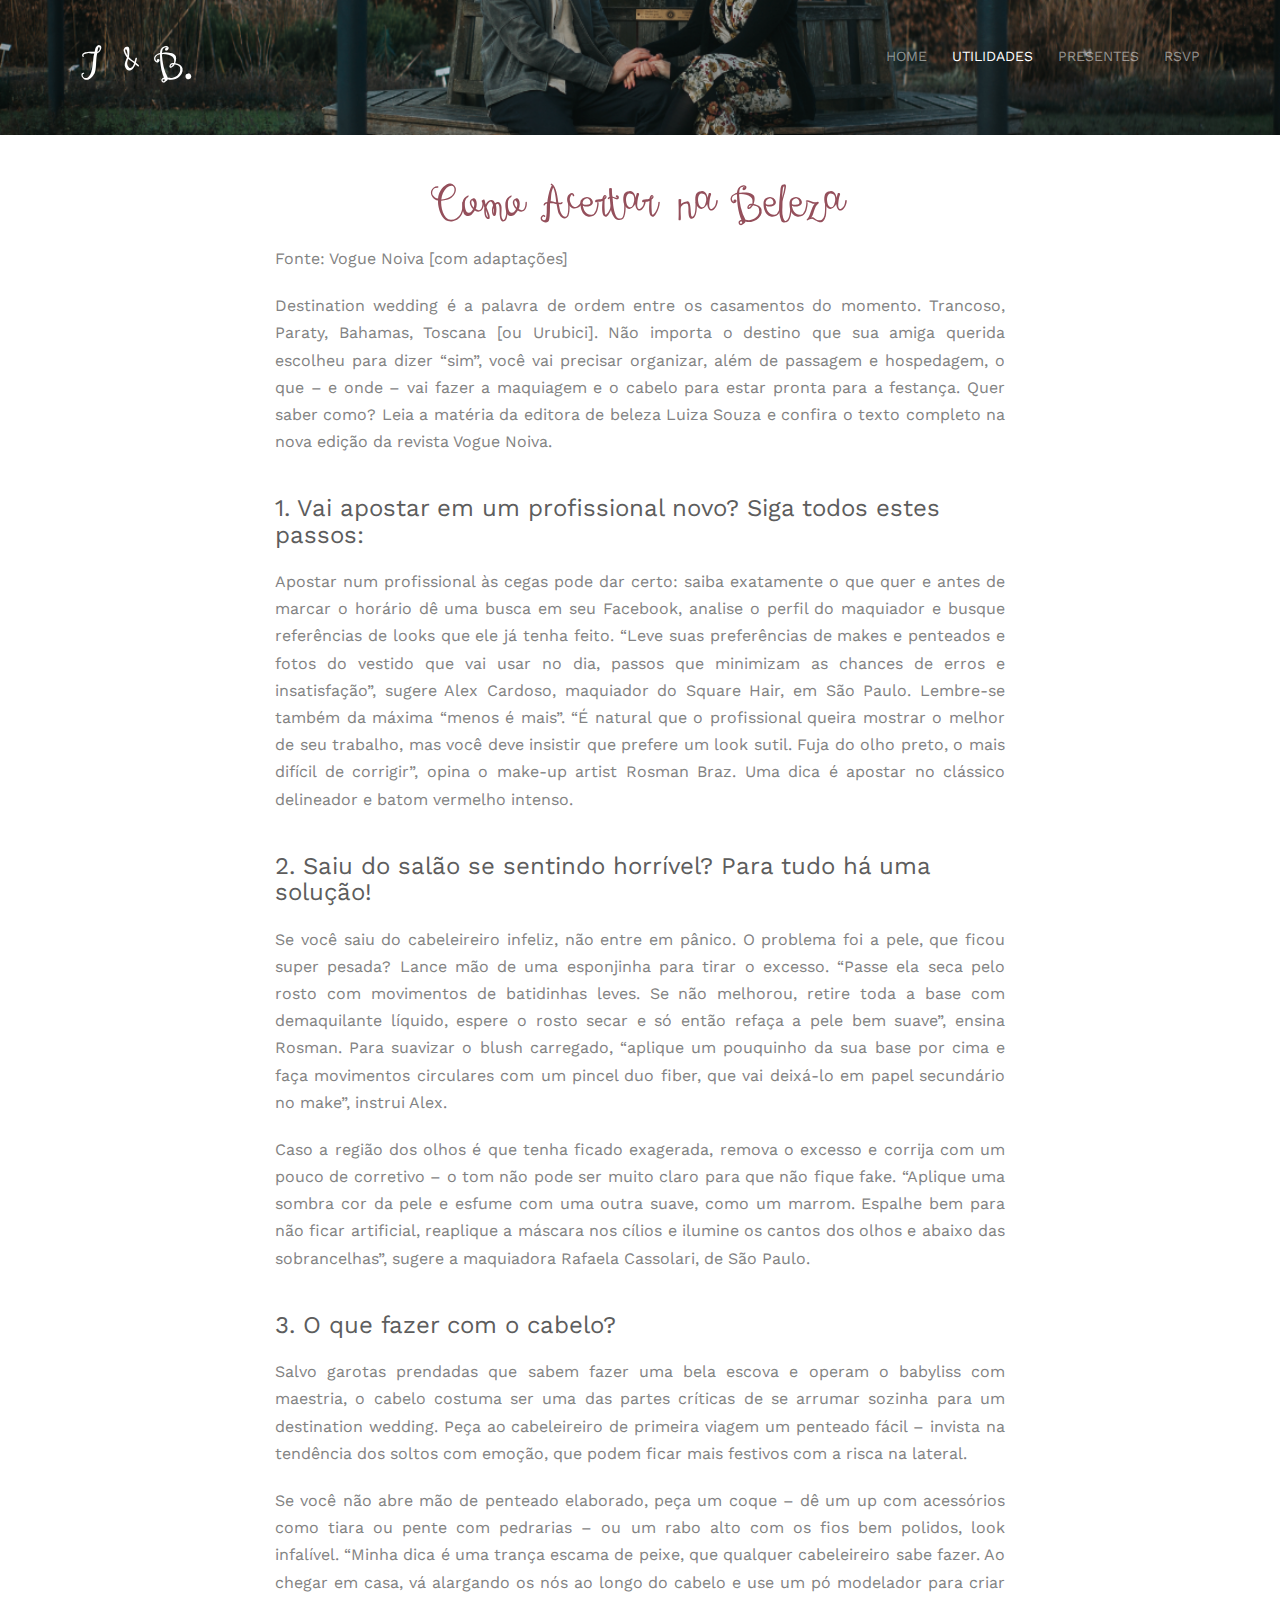
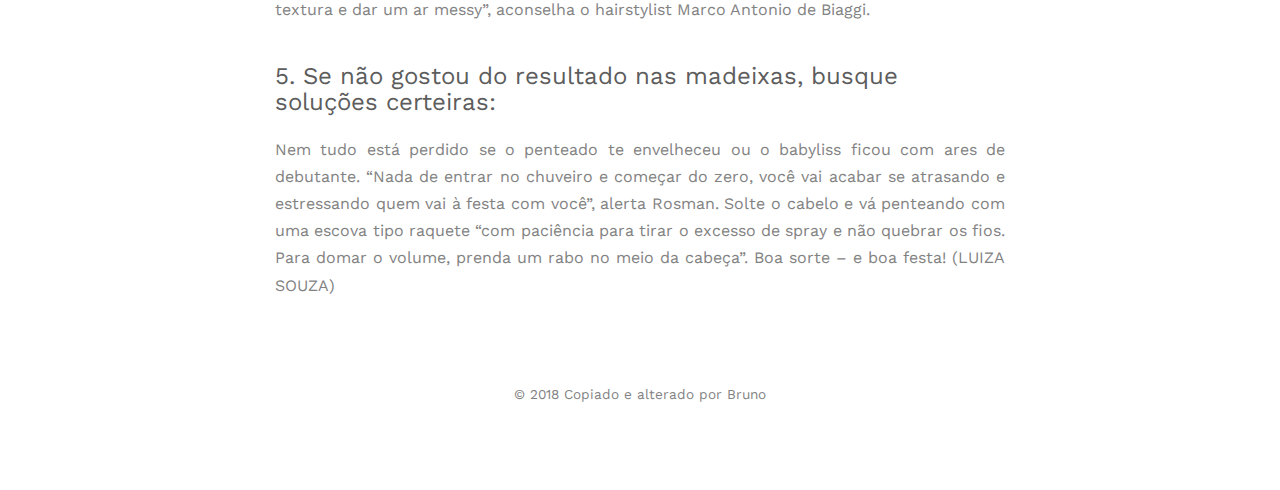
==== commit 238b6911: "rsvp integration and some other small improvements" ====
--- a/dica_beleza.html
+++ b/dica_beleza.html
@@ -52,7 +52,7 @@
 				<div class="col-md-9 col-xs-7 text-right menu-1">
 					<ul>
 						<li><a href="index.html">Home</a></li>
-						<li class="has-dropdown">
+						<li class="has-dropdown active">
 							<a>Utilidades</a>
 								<ul class="dropdown">
 									<li><a href="dica_beleza.html">Dicas de beleza</a></li>
@@ -62,7 +62,7 @@
 							</a>
 						</li>
 						<li><a href="gift_list.html">Presentes</a></li>
-						<li class="active"><a href="rsvp.html">RSVP</a></li>
+						<li><a href="rsvp.html">RSVP</a></li>
 					</ul>
 				</div>
 			</div>
@@ -79,7 +79,9 @@
 			<div class="col-md-8 col-xs-12 col-md-offset-2">
 				<h2>Como Acertar na Beleza</h2>
 
-				<p>Destination wedding é a palavra de ordem entre os casamentos do momento. Trancoso, Paraty, Bahamas, Toscana [ou em Urubici]. Não importa o destino que sua amiga querida escolheu para dizer “sim”, você vai precisar organizar, além de passagem e hospedagem, o que – e onde – vai fazer a maquiagem e o cabelo para estar pronta para a festança. Quer saber como? Leia a matéria da editora de beleza Luiza Souza e confira o texto completo na nova edição da revista Vogue Noiva.
+				<p>Fonte: Vogue Noiva [com adaptações]</p>
+
+			    <p>Destination wedding é a palavra de ordem entre os casamentos do momento. Trancoso, Paraty, Bahamas, Toscana [ou Urubici]. Não importa o destino que sua amiga querida escolheu para dizer “sim”, você vai precisar organizar, além de passagem e hospedagem, o que – e onde – vai fazer a maquiagem e o cabelo para estar pronta para a festança. Quer saber como? Leia a matéria da editora de beleza Luiza Souza e confira o texto completo na nova edição da revista Vogue Noiva.</p>
 
 				<h3>1. Vai apostar em um profissional novo? Siga todos estes passos:</h3>
 				<p>Apostar num profissional às cegas pode dar certo: saiba exatamente o que quer e antes de marcar o horário dê uma busca em seu Facebook, analise o perfil do maquiador e busque referências de looks que ele já tenha feito. “Leve suas preferências de makes e penteados e fotos do vestido que vai usar no dia, passos que minimizam as chances de erros e insatisfação”, sugere Alex Cardoso, maquiador do Square Hair, em São Paulo. Lembre-se também da máxima “menos é mais”. “É natural que o profissional queira mostrar o melhor de seu trabalho, mas você deve insistir que prefere um look sutil. Fuja do olho preto, o mais difícil de corrigir”, opina o make-up artist Rosman Braz. Uma dica é apostar no clássico delineador e batom vermelho intenso.</p>
--- a/css/style.css
+++ b/css/style.css
@@ -1051,7 +1051,6 @@
     font-size: 8px;
   }
 
-  }
   .simply-countdown > .simply-section > div {
     height: 70px;
     width: 70px;
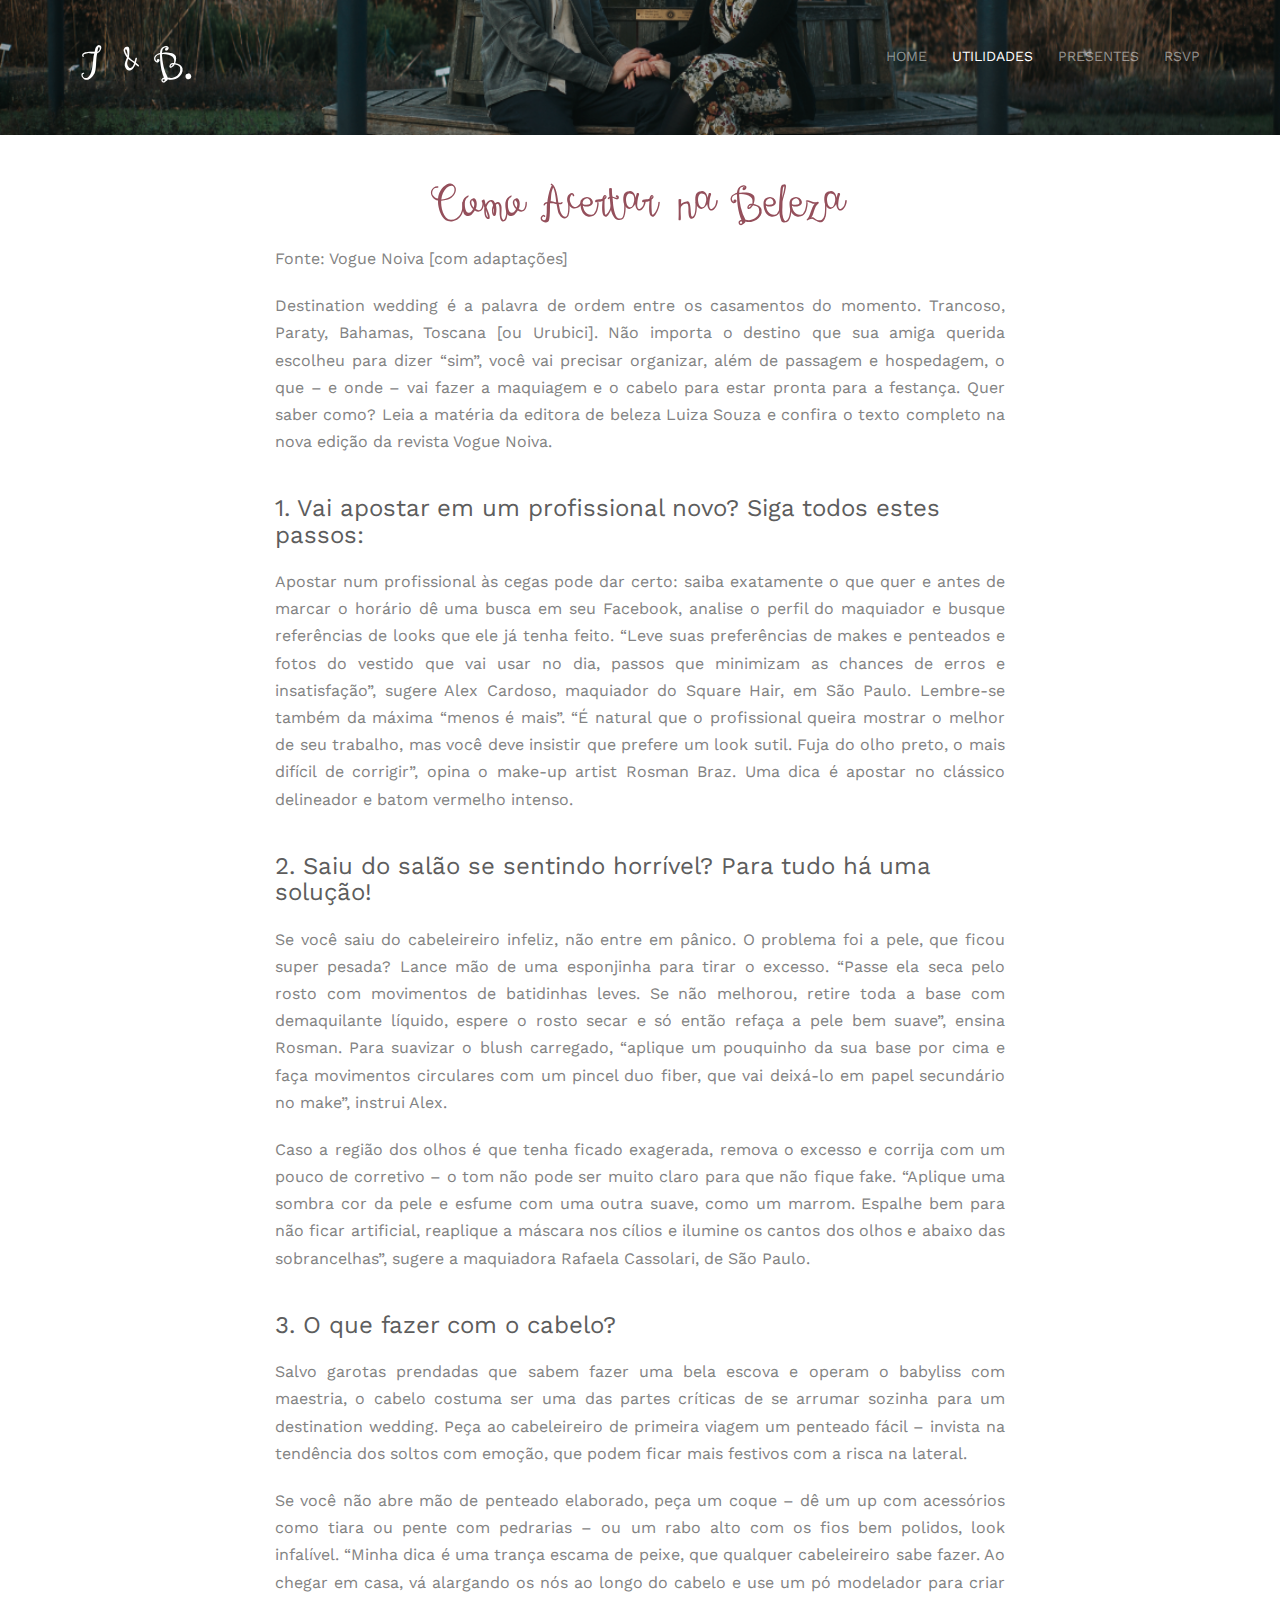
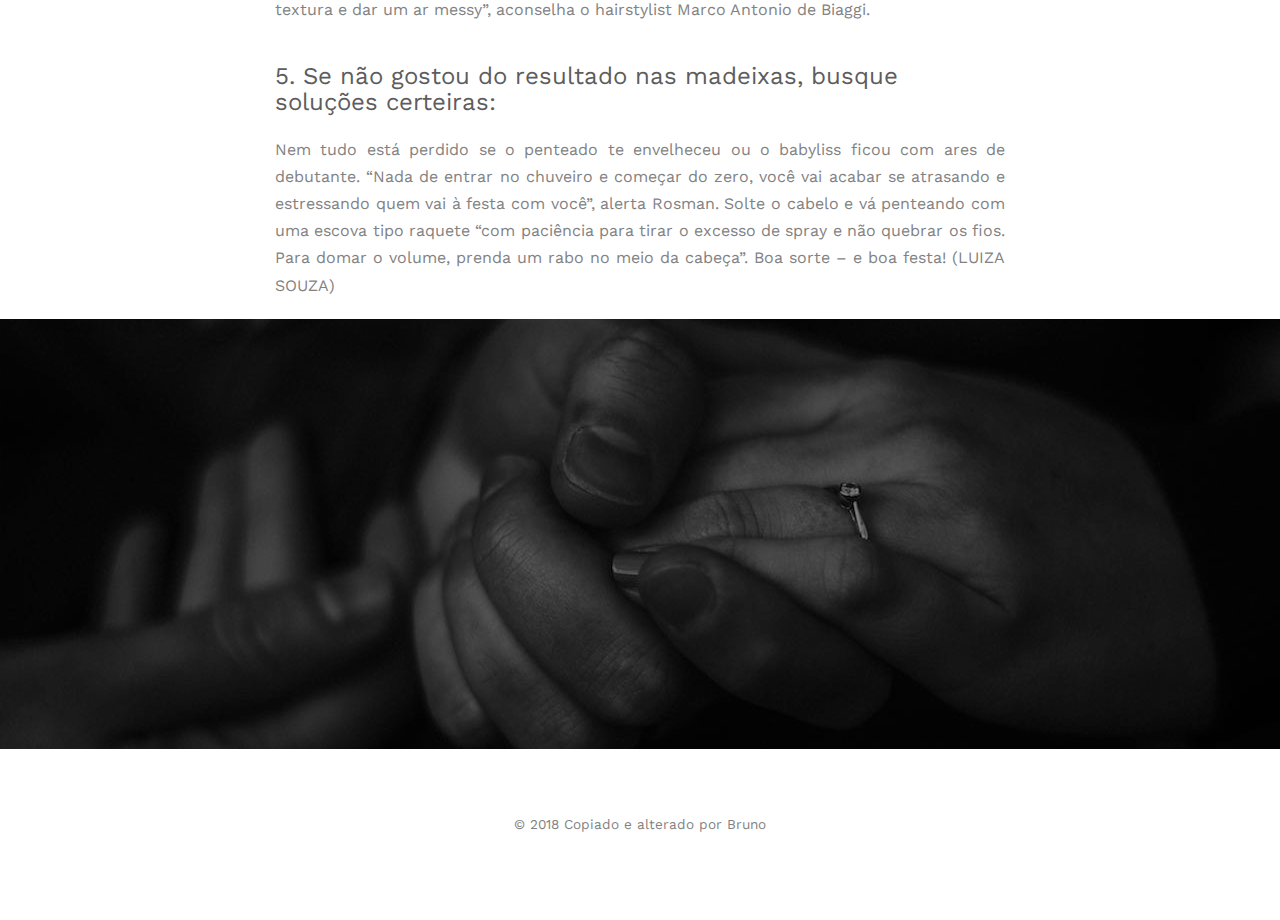
==== commit 9c35d4fd: "reduce some images sizes and add footer to other pages" ====
--- a/dica_beleza.html
+++ b/dica_beleza.html
@@ -101,7 +101,22 @@
 			</div>
 		</div>
 	</div>
-
+	<div id="tebw-started" class="tebw-bg" style="background-image: url(images/footer.jpg); ">
+		<div class="overlay"></div>
+		<div class="container">
+			<div class="row animate-box">
+				<div class="col-md-8 col-md-offset-2 text-center tebw-heading">
+					<h2>RSVP</h2>
+					<p>Por favor confirme sua presença</p>
+				</div>
+			</div>
+			<div class="row animate-box">
+				<div class="col-md-6 col-xs-12 col-md-offset-3">
+					<a href="rsvp.html" class="btn btn-default btn-block">Contem comigo</a>
+				</div>
+			</div>
+		</div>
+	</div>
 	<footer id="tebw-footer" role="contentinfo">
 			<div class="container">
 
--- a/css/style.css
+++ b/css/style.css
@@ -743,6 +743,10 @@
 }
 #tebw-gallery-list li.one-third {
   width: 32.3%;
+
+}
+
+#tebw-gallery-list li.postcards {
   -webkit-filter: sepia(42%) hue-rotate(-35deg);
   box-shadow: inset 0px -100px 80px -25px rgba(0,0,0,0.8)
 }
@@ -781,7 +785,7 @@
     display: none;
   }
   .map-items {
-    height: 800px;
+    height: 900px;
   }
 
   .map-box {
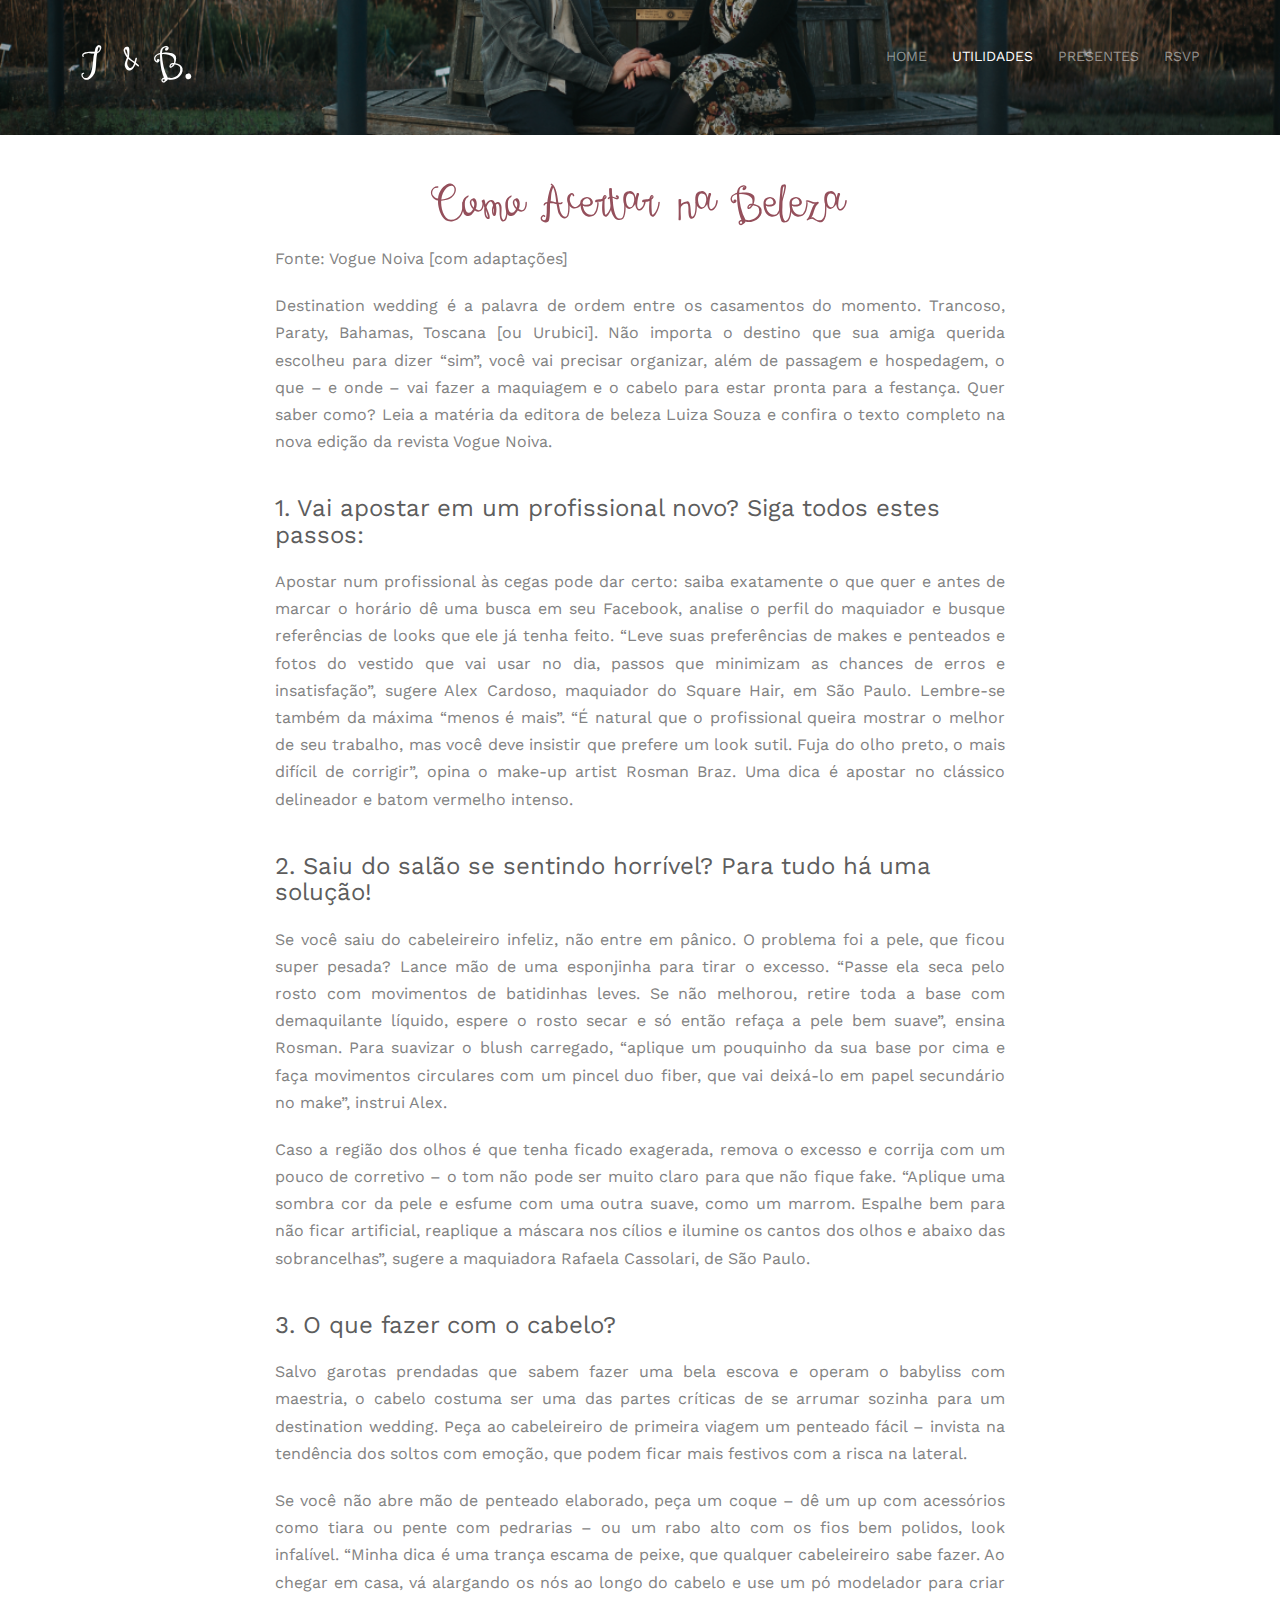
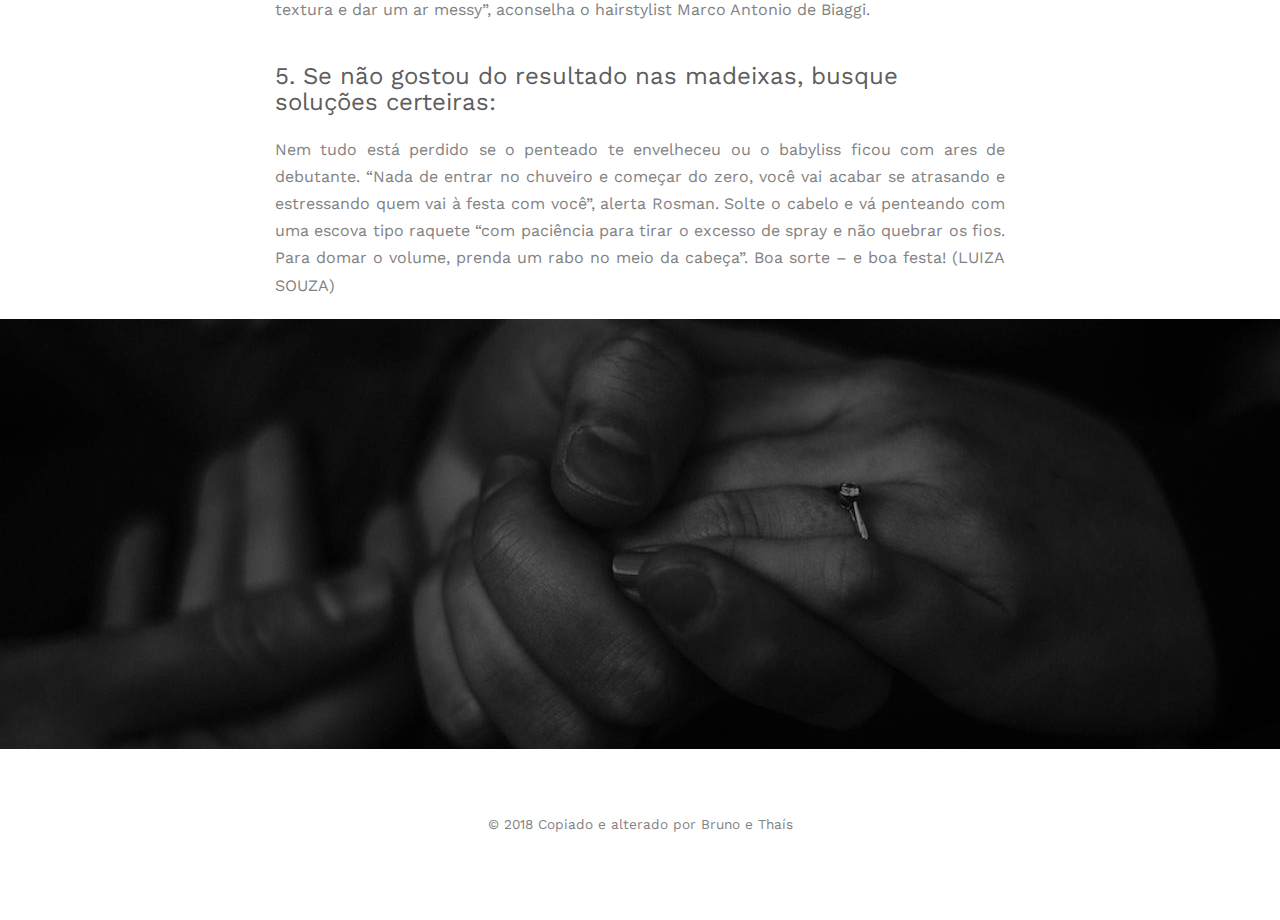
==== commit 9c6a1189: "upated some texts and invitee list" ====
--- a/dica_beleza.html
+++ b/dica_beleza.html
@@ -4,38 +4,39 @@
 <!--[if IE 8]>         <html class="no-js lt-ie9"> <![endif]-->
 <!--[if gt IE 8]><!--> <html class="no-js"> <!--<![endif]-->
 	<head>
-	<meta charset="utf-8">
-	<meta http-equiv="X-UA-Compatible" content="IE=edge">
-	<title>Thaís e Bruno</title>
-	<meta name="viewport" content="width=device-width, initial-scale=1">
 
+		<meta charset="utf-8">
+		<meta http-equiv="X-UA-Compatible" content="IE=edge">
+		<title>Thaís e Bruno</title>
+		<meta name="viewport" content="width=device-width, initial-scale=1">
 
-	<link href='https://fonts.googleapis.com/css?family=Work+Sans:400,300,600,400italic,700' rel='stylesheet' type='text/css'>
-	<link href="https://fonts.googleapis.com/css?family=Sacramento" rel="stylesheet">
-	
-	<!-- Animate.css -->
-	<link rel="stylesheet" href="css/animate.css">
-	<!-- Icomoon Icon Fonts-->
-	<link rel="stylesheet" href="css/icomoon.css">
-	<!-- Bootstrap  -->
-	<link rel="stylesheet" href="css/bootstrap.css">
+		<link rel="icon" type="image/png" href="favicon.png">
+		<link href='https://fonts.googleapis.com/css?family=Work+Sans:400,300,600,400italic,700' rel='stylesheet' type='text/css'>
+		<link href="https://fonts.googleapis.com/css?family=Sacramento" rel="stylesheet">
+		
+		<!-- Animate.css -->
+		<link rel="stylesheet" href="css/animate.css">
+		<!-- Icomoon Icon Fonts-->
+		<link rel="stylesheet" href="css/icomoon.css">
+		<!-- Bootstrap  -->
+		<link rel="stylesheet" href="css/bootstrap.css">
 
-	<!-- Magnific Popup -->
-	<link rel="stylesheet" href="css/magnific-popup.css">
+		<!-- Magnific Popup -->
+		<link rel="stylesheet" href="css/magnific-popup.css">
 
-	<!-- Owl Carousel  -->
-	<link rel="stylesheet" href="css/owl.carousel.min.css">
-	<link rel="stylesheet" href="css/owl.theme.default.min.css">
+		<!-- Owl Carousel  -->
+		<link rel="stylesheet" href="css/owl.carousel.min.css">
+		<link rel="stylesheet" href="css/owl.theme.default.min.css">
 
-	<!-- Theme style  -->
-	<link rel="stylesheet" href="css/style.css">
+		<!-- Theme style  -->
+		<link rel="stylesheet" href="css/style.css">
 
-	<!-- Modernizr JS -->
-	<script src="js/modernizr-2.6.2.min.js"></script>
-	<!-- FOR IE9 below -->
-	<!--[if lt IE 9]>
-	<script src="js/respond.min.js"></script>
-	<![endif]-->
+		<!-- Modernizr JS -->
+		<script src="js/modernizr-2.6.2.min.js"></script>
+		<!-- FOR IE9 below -->
+		<!--[if lt IE 9]>
+		<script src="js/respond.min.js"></script>
+		<![endif]-->
 
 	</head>
 	<body>
@@ -54,12 +55,11 @@
 						<li><a href="index.html">Home</a></li>
 						<li class="has-dropdown active">
 							<a>Utilidades</a>
-								<ul class="dropdown">
-									<li><a href="dica_beleza.html">Dicas de beleza</a></li>
-									<li><a href="onde_ficar.html">Onde ficar</a></li>
-									<li><a href="o_que_vestir.html">O que vestir</a></li>
-								</ul>
-							</a>
+							<ul class="dropdown">
+								<li><a href="dica_beleza.html">Dicas de beleza</a></li>
+								<li><a href="onde_ficar.html">Onde ficar</a></li>
+								<li><a href="o_que_vestir.html">O que vestir</a></li>
+							</ul>
 						</li>
 						<li><a href="gift_list.html">Presentes</a></li>
 						<li><a href="rsvp.html">RSVP</a></li>
@@ -123,7 +123,7 @@
 				<div class="row copyright">
 					<div class="col-md-12 text-center">
 						<p>
-							<small class="block">© 2018 Copiado e alterado por Bruno</small>
+							<small class="block">© 2018 Copiado e alterado por Bruno e Thaís</small>
 						</p>
 					</div>
 				</div>
--- a/css/style.css
+++ b/css/style.css
@@ -743,7 +743,6 @@
 }
 #tebw-gallery-list li.one-third {
   width: 32.3%;
-
 }
 
 #tebw-gallery-list li.postcards {
